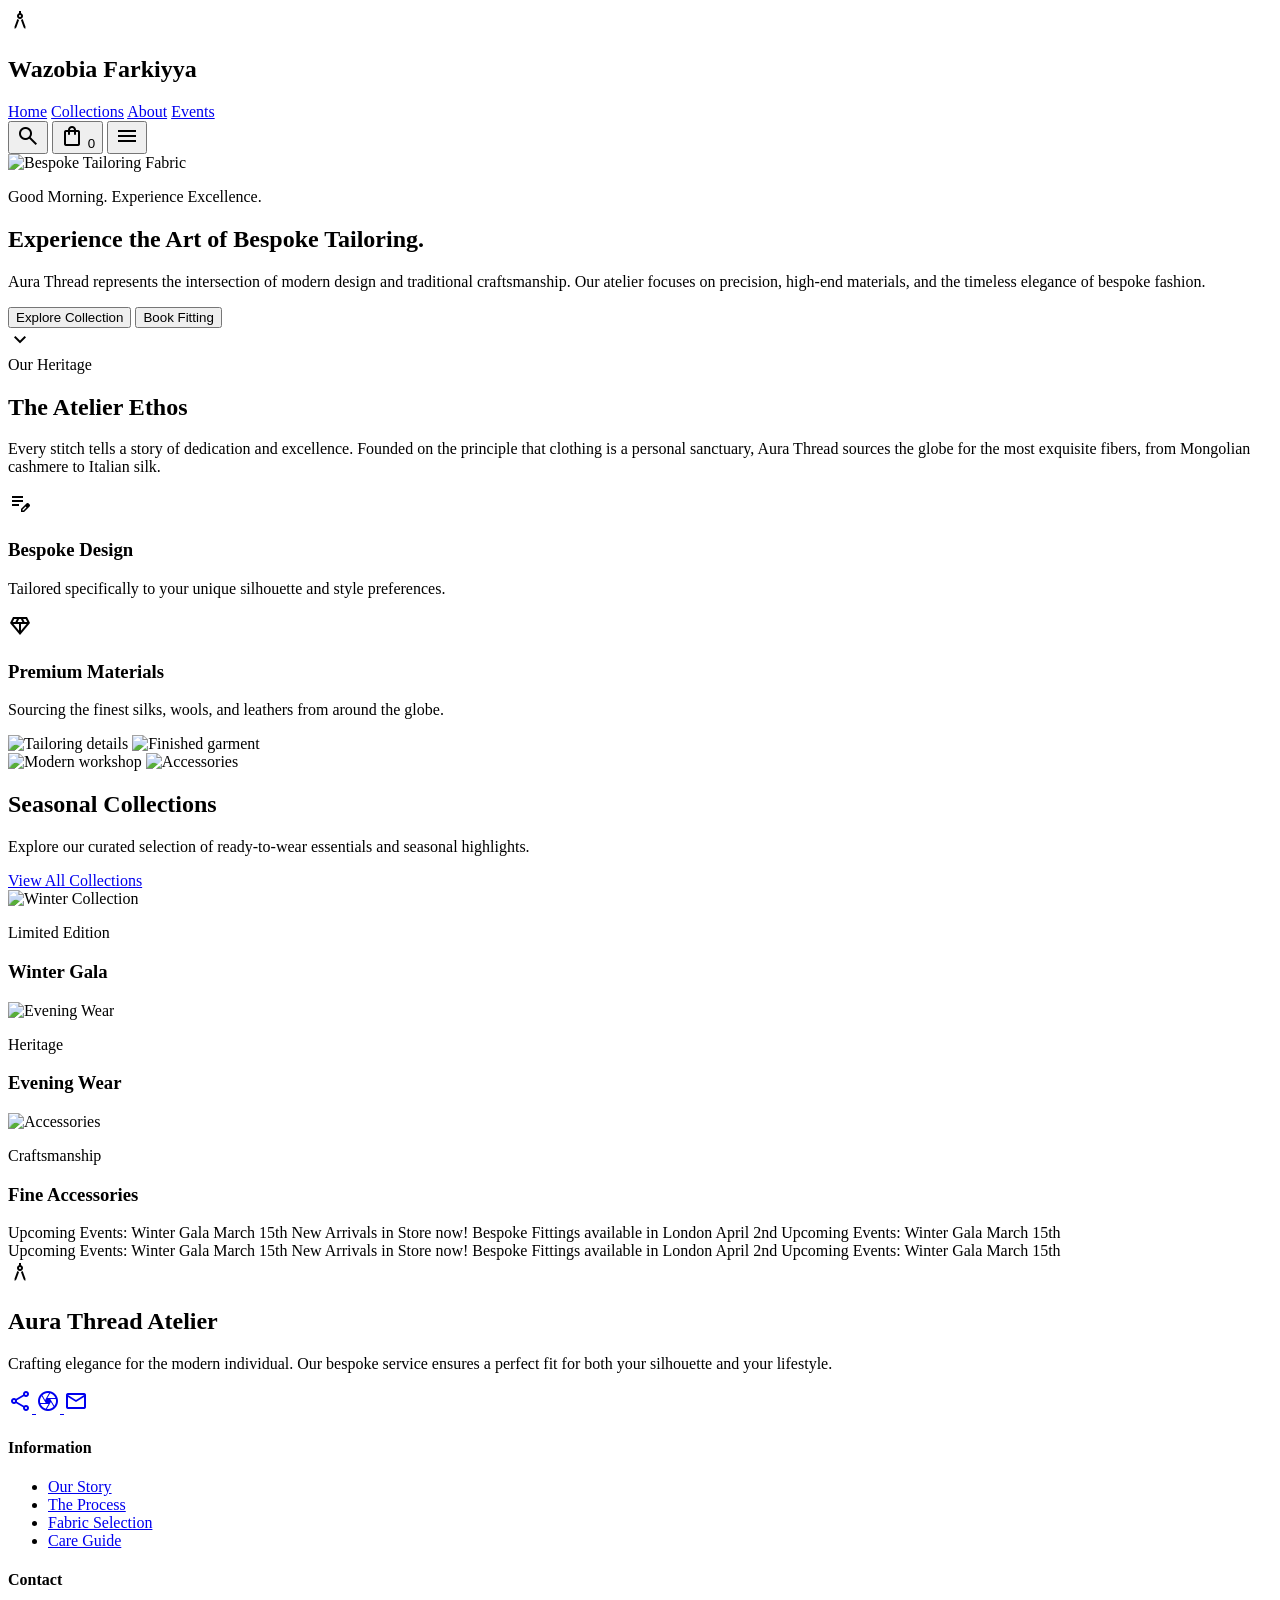
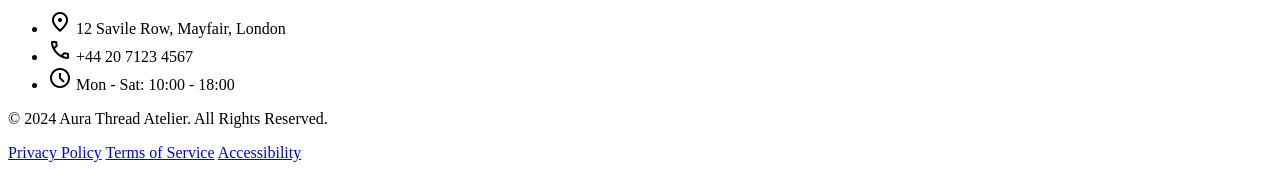
==== index.html @ a0a57830 "Second commit" ====
<!DOCTYPE html>
<html class="dark" lang="en"><head>
<meta charset="utf-8"/>
<meta content="width=device-width, initial-scale=1.0" name="viewport"/>
<title>Aura Thread Atelier | Bespoke Luxury</title>
<script src="https://cdn.tailwindcss.com?plugins=forms,container-queries"></script>
<link href="https://fonts.googleapis.com/css2?family=Material+Symbols+Outlined:wght,FILL@100..700,0..1&amp;display=swap" rel="stylesheet"/>
<link href="https://fonts.googleapis.com/css2?family=Manrope:wght@200;300;400;500;600;700;800&amp;display=swap" rel="stylesheet"/>
<link href="https://fonts.googleapis.com/css2?family=Material+Symbols+Outlined:wght,FILL@100..700,0..1&amp;display=swap" rel="stylesheet"/>

<link href="css/style.css" rel="stylesheet"/>

<script id="tailwind-config">
        tailwind.config = {
            darkMode: "class",
            theme: {
                extend: {
                    colors: {
                        "primary": "#d4af35",
                        "background-light": "#f8f7f6",
                        "background-dark": "#1a1a1a",
                    },
                    fontFamily: {
                        "display": ["Manrope", "sans-serif"]
                    },
                    borderRadius: {
                        "DEFAULT": "0.25rem",
                        "lg": "0.5rem",
                        "xl": "0.75rem",
                        "full": "9999px"
                    },
                },
            },
        }
</script>
</head>
<body class="bg-background-light dark:bg-background-dark font-display text-slate-900 dark:text-slate-100 selection:bg-primary/30 selection:text-primary">
<div class="relative flex h-auto min-h-screen w-full flex-col overflow-x-hidden">

<section id="header"></section>

<main class="flex-1">
<!-- Hero Section -->
<section class="relative min-h-[90vh] flex flex-col items-center justify-center px-6 py-20 overflow-hidden">
<div class="absolute inset-0 z-0 opacity-40">
<div class="absolute inset-0 bg-gradient-to-b from-background-dark via-transparent to-background-dark"></div>
<img alt="Bespoke Tailoring Fabric" class="w-full h-full object-cover" data-alt="Close up of high quality dark charcoal fabric texture" src="https://lh3.googleusercontent.com/aida-public/[base64]"/>
</div>
<div class="relative z-10 max-w-4xl w-full text-center space-y-8">
<div class="space-y-4">
<p class="text-primary text-sm md:text-base uppercase tracking-[0.4em] font-semibold" id="greeting">
<!-- JS will populate this -->
                            Welcome
                        </p>
<h1 class="text-5xl md:text-8xl font-black leading-[1.1] tracking-tighter text-slate-100">
                            Experience the Art of <span class="text-primary">Bespoke</span> Tailoring.
                        </h1>
</div>
<p class="text-lg md:text-xl text-slate-300 font-light max-w-2xl mx-auto leading-relaxed">
                        Aura Thread represents the intersection of modern design and traditional craftsmanship. Our atelier focuses on precision, high-end materials, and the timeless elegance of bespoke fashion.
                    </p>
<div class="pt-10 flex flex-col sm:flex-row gap-4 justify-center">
<button class="px-10 py-4 bg-primary text-background-dark text-sm font-bold uppercase tracking-widest rounded hover:bg-white transition-all duration-300">
                            Explore Collection
                        </button>
<button class="px-10 py-4 border border-slate-500 text-slate-100 text-sm font-bold uppercase tracking-widest rounded hover:bg-white hover:text-background-dark transition-all duration-300">
                            Book Fitting
                        </button>
</div>
</div>
<div class="absolute bottom-10 left-1/2 -translate-x-1/2 animate-bounce opacity-50">
<span class="material-symbols-outlined text-3xl">expand_more</span>
</div>
</section>
<!-- Heritage Section -->
<section class="py-24 px-6 bg-slate-50 dark:bg-zinc-900/50">
<div class="max-w-7xl mx-auto">
<div class="grid grid-cols-1 lg:grid-cols-2 gap-16 items-center">
<div class="space-y-8">
<div class="space-y-2">
<span class="text-primary text-xs font-bold uppercase tracking-[0.3em]">Our Heritage</span>
<h2 class="text-4xl md:text-5xl font-bold tracking-tight">The Atelier Ethos</h2>
</div>
<p class="text-lg text-slate-600 dark:text-slate-400 leading-relaxed font-light">
                                Every stitch tells a story of dedication and excellence. Founded on the principle that clothing is a personal sanctuary, Aura Thread sources the globe for the most exquisite fibers, from Mongolian cashmere to Italian silk.
                            </p>
<div class="grid grid-cols-1 sm:grid-cols-2 gap-6 pt-6">
<div class="p-6 border border-primary/20 bg-background-light dark:bg-background-dark rounded-xl space-y-3">
<span class="material-symbols-outlined text-primary text-3xl">edit_note</span>
<h3 class="font-bold text-lg">Bespoke Design</h3>
<p class="text-sm text-slate-500">Tailored specifically to your unique silhouette and style preferences.</p>
</div>
<div class="p-6 border border-primary/20 bg-background-light dark:bg-background-dark rounded-xl space-y-3">
<span class="material-symbols-outlined text-primary text-3xl">diamond</span>
<h3 class="font-bold text-lg">Premium Materials</h3>
<p class="text-sm text-slate-500">Sourcing the finest silks, wools, and leathers from around the globe.</p>
</div>
</div>
</div>
<div class="grid grid-cols-2 gap-4">
<div class="space-y-4 pt-12">
<img alt="Tailoring details" class="rounded-lg shadow-2xl grayscale hover:grayscale-0 transition-all duration-700" data-alt="Detailed shot of tailor measuring premium fabric" src="https://lh3.googleusercontent.com/aida-public/[base64]"/>
<img alt="Finished garment" class="rounded-lg shadow-2xl grayscale hover:grayscale-0 transition-all duration-700" data-alt="Elegant suit jacket hanging in a minimal studio" src="https://lh3.googleusercontent.com/aida-public/[base64]"/>
</div>
<div class="space-y-4">
<img alt="Modern workshop" class="rounded-lg shadow-2xl grayscale hover:grayscale-0 transition-all duration-700" data-alt="Interior of a modern luxury fashion atelier" src="https://lh3.googleusercontent.com/aida-public/[base64]"/>
<img alt="Accessories" class="rounded-lg shadow-2xl grayscale hover:grayscale-0 transition-all duration-700" data-alt="Close up of high-end fashion accessories and leather" src="https://lh3.googleusercontent.com/aida-public/[base64]"/>
</div>
</div>
</div>
</div>
</section>
<!-- Collections Preview -->
<section class="py-24 px-6 overflow-hidden">
<div class="max-w-7xl mx-auto space-y-12">
<div class="flex flex-col md:flex-row md:items-end justify-between gap-6">
<div class="space-y-4">
<h2 class="text-4xl font-bold tracking-tight uppercase">Seasonal Collections</h2>
<p class="text-slate-500 max-w-md">Explore our curated selection of ready-to-wear essentials and seasonal highlights.</p>
</div>
<a class="text-primary text-sm font-bold tracking-widest uppercase border-b border-primary/30 pb-1 hover:border-primary transition-all" href="#">View All Collections</a>
</div>
<div class="grid grid-cols-1 md:grid-cols-3 gap-8">
<div class="group relative aspect-[3/4] overflow-hidden rounded-xl">
<img alt="Winter Collection" class="absolute inset-0 w-full h-full object-cover transition-transform duration-700 group-hover:scale-110" data-alt="Male model in premium charcoal winter overcoat" src="https://lh3.googleusercontent.com/aida-public/[base64]"/>
<div class="absolute inset-0 bg-gradient-to-t from-background-dark via-transparent to-transparent opacity-80"></div>
<div class="absolute bottom-8 left-8">
<p class="text-xs uppercase tracking-widest text-primary font-bold mb-2">Limited Edition</p>
<h3 class="text-2xl font-bold text-white">Winter Gala</h3>
</div>
</div>
<div class="group relative aspect-[3/4] overflow-hidden rounded-xl">
<img alt="Evening Wear" class="absolute inset-0 w-full h-full object-cover transition-transform duration-700 group-hover:scale-110" data-alt="Evening dress made of silk hanging against a dark wall" src="https://lh3.googleusercontent.com/aida-public/[base64]"/>
<div class="absolute inset-0 bg-gradient-to-t from-background-dark via-transparent to-transparent opacity-80"></div>
<div class="absolute bottom-8 left-8">
<p class="text-xs uppercase tracking-widest text-primary font-bold mb-2">Heritage</p>
<h3 class="text-2xl font-bold text-white">Evening Wear</h3>
</div>
</div>
<div class="group relative aspect-[3/4] overflow-hidden rounded-xl">
<img alt="Accessories" class="absolute inset-0 w-full h-full object-cover transition-transform duration-700 group-hover:scale-110" data-alt="Assortment of luxury leather goods and accessories" src="https://lh3.googleusercontent.com/aida-public/[base64]"/>
<div class="absolute inset-0 bg-gradient-to-t from-background-dark via-transparent to-transparent opacity-80"></div>
<div class="absolute bottom-8 left-8">
<p class="text-xs uppercase tracking-widest text-primary font-bold mb-2">Craftsmanship</p>
<h3 class="text-2xl font-bold text-white">Fine Accessories</h3>
</div>
</div>
</div>
</div>
</section>
</main>
<script>
    // Custom JavaScript for dynamic greeting
        document.addEventListener('DOMContentLoaded', function() {
            const greetingElement = document.getElementById('greeting');
            const hour = new Date().getHours();
            let greetingText = "Good Evening";

            if (hour < 12) {
                greetingText = "Good Morning";
            } else if (hour < 18) {
                greetingText = "Good Afternoon";
            }

            greetingElement.textContent = greetingText + ". Experience Excellence.";
        });
   
</script>
 <section id="footer"></section>
<script src="js/custom.js"></script>


</body></html>
---- css/style.css ----
@keyframes marquee {
            0% { transform: translateX(100%); }
            100% { transform: translateX(-100%); }
        }

        .animate-marquee {
            display: inline-block;
            white-space: nowrap;
            animation: marquee 20s linear infinite;
        }

        .animate-marquee:hover {
            animation-play-state: paused;
        }
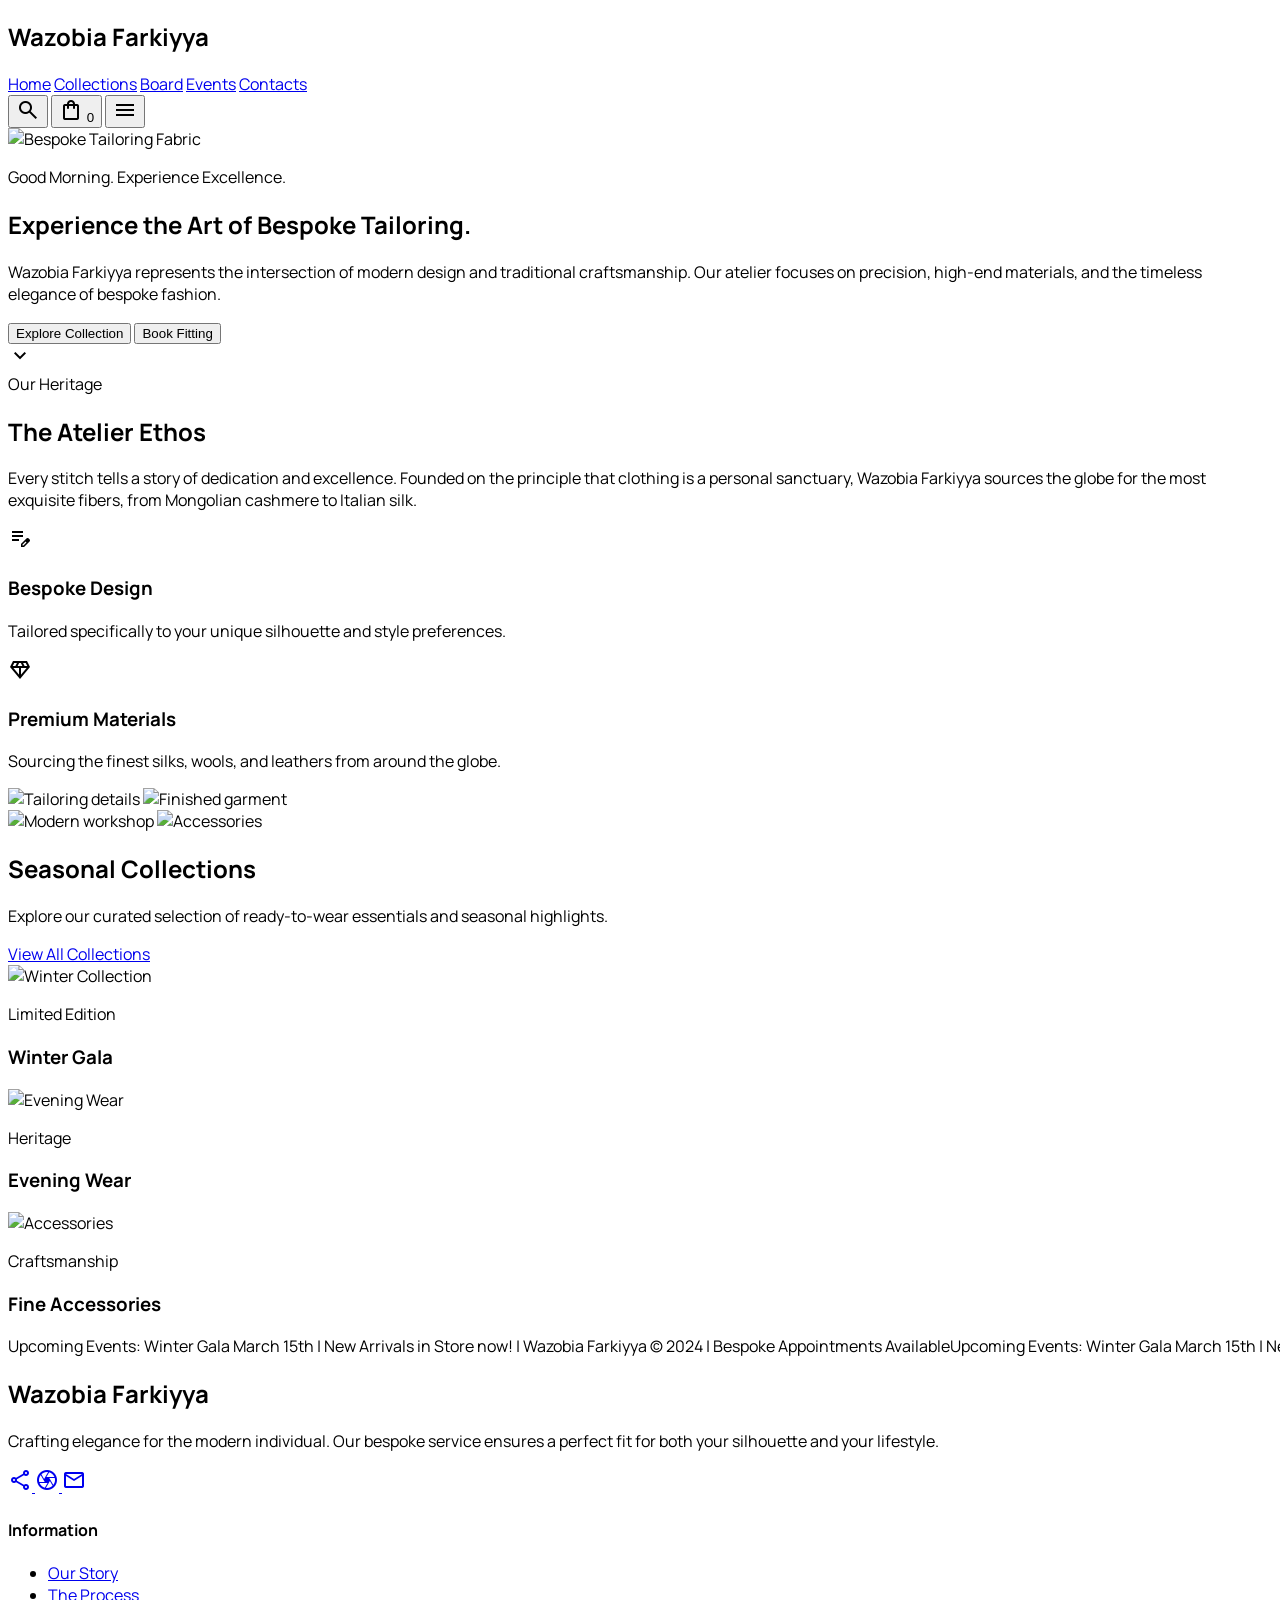
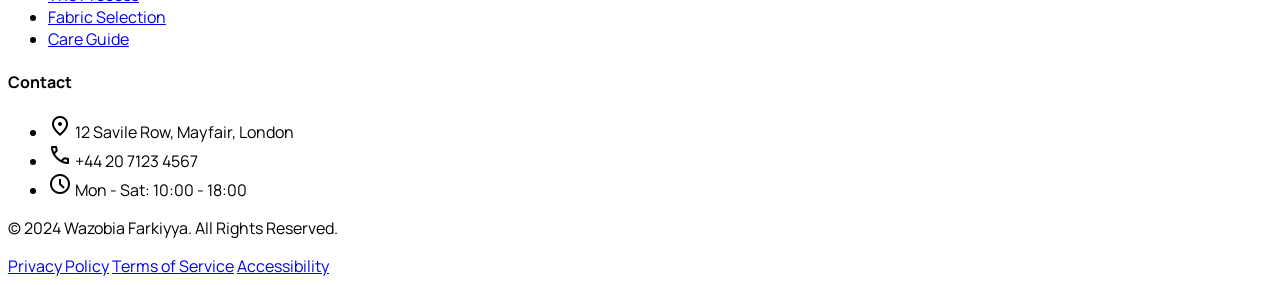
==== commit d08d9d6e: "Customized figma generated templates" ====
--- a/index.html
+++ b/index.html
@@ -1,173 +1,184 @@
 <!DOCTYPE html>
-<html class="dark" lang="en"><head>
-<meta charset="utf-8"/>
-<meta content="width=device-width, initial-scale=1.0" name="viewport"/>
-<title>Aura Thread Atelier | Bespoke Luxury</title>
-<script src="https://cdn.tailwindcss.com?plugins=forms,container-queries"></script>
-<link href="https://fonts.googleapis.com/css2?family=Material+Symbols+Outlined:wght,FILL@100..700,0..1&amp;display=swap" rel="stylesheet"/>
-<link href="https://fonts.googleapis.com/css2?family=Manrope:wght@200;300;400;500;600;700;800&amp;display=swap" rel="stylesheet"/>
-<link href="https://fonts.googleapis.com/css2?family=Material+Symbols+Outlined:wght,FILL@100..700,0..1&amp;display=swap" rel="stylesheet"/>
+<html class="dark" lang="en">
 
-<link href="css/style.css" rel="stylesheet"/>
+    <head> 
+        <meta charset="utf-8">
+        <meta name="keywords" content="Wazobia Farkiyya, bespoke tailoring, luxury African fashion, custom clothing">
+        <meta name="description" content="Discover Wazobia Farkiyya, where bespoke tailoring meets African elegance. Explore our curated collections of custom-made garments, crafted with precision and passion. Experience the art of personalized fashion with us.">
+        <meta name="viewport" content="width=device-width, initial-scale=1.0">
+        <title>Wazobia Farkiyya - Bespoke Tailoring Redefined</title> 
+        <script src="https://cdn.tailwindcss.com?plugins=forms,container-queries"></script>
+        <script src="js/tailwind-config.js"></script>
+        <script src="js/head.js" defer></script>
+    </head>
 
-<script id="tailwind-config">
-        tailwind.config = {
-            darkMode: "class",
-            theme: {
-                extend: {
-                    colors: {
-                        "primary": "#d4af35",
-                        "background-light": "#f8f7f6",
-                        "background-dark": "#1a1a1a",
-                    },
-                    fontFamily: {
-                        "display": ["Manrope", "sans-serif"]
-                    },
-                    borderRadius: {
-                        "DEFAULT": "0.25rem",
-                        "lg": "0.5rem",
-                        "xl": "0.75rem",
-                        "full": "9999px"
-                    },
-                },
-            },
-        }
-</script>
-</head>
 <body class="bg-background-light dark:bg-background-dark font-display text-slate-900 dark:text-slate-100 selection:bg-primary/30 selection:text-primary">
-<div class="relative flex h-auto min-h-screen w-full flex-col overflow-x-hidden">
+    <div class="relative flex h-auto min-h-screen w-full flex-col overflow-x-hidden">
 
-<section id="header"></section>
+        <section id="header"></section>
 
-<main class="flex-1">
-<!-- Hero Section -->
-<section class="relative min-h-[90vh] flex flex-col items-center justify-center px-6 py-20 overflow-hidden">
-<div class="absolute inset-0 z-0 opacity-40">
-<div class="absolute inset-0 bg-gradient-to-b from-background-dark via-transparent to-background-dark"></div>
-<img alt="Bespoke Tailoring Fabric" class="w-full h-full object-cover" data-alt="Close up of high quality dark charcoal fabric texture" src="https://lh3.googleusercontent.com/aida-public/[base64]"/>
-</div>
-<div class="relative z-10 max-w-4xl w-full text-center space-y-8">
-<div class="space-y-4">
-<p class="text-primary text-sm md:text-base uppercase tracking-[0.4em] font-semibold" id="greeting">
-<!-- JS will populate this -->
-                            Welcome
+            <main class="flex-1">
+                <!-- Hero Section -->
+                <section class="relative min-h-[90vh] flex flex-col items-center justify-center px-6 py-20 overflow-hidden">
+                    <div class="absolute inset-0 z-0 opacity-40">
+                        <div
+                            class="absolute inset-0 bg-gradient-to-b from-background-dark via-transparent to-background-dark">
+                        </div>
+                        <img alt="Bespoke Tailoring Fabric" class="w-full h-full object-cover"
+                            data-alt="Close up of high quality dark charcoal fabric texture"
+                            src="https://lh3.googleusercontent.com/aida-public/[base64]" />
+                    </div>
+                    <div class="relative z-10 max-w-4xl w-full text-center space-y-8">
+                        <div class="space-y-4">
+                            <p class="text-primary text-sm md:text-base uppercase tracking-[0.4em] font-semibold"
+                                id="greeting">
+                                <!-- JS will populate this -->
+                                Welcome
+                            </p>
+                            <h1 class="text-5xl md:text-8xl font-black leading-[1.1] tracking-tighter text-slate-100">
+                                Experience the Art of <span class="text-primary">Bespoke</span> Tailoring.
+                            </h1>
+                        </div>
+                        <p class="text-lg md:text-xl text-slate-300 font-light max-w-2xl mx-auto leading-relaxed">
+                            Wazobia Farkiyya represents the intersection of modern design and traditional craftsmanship. Our
+                            atelier focuses on precision, high-end materials, and the timeless elegance of bespoke fashion.
                         </p>
-<h1 class="text-5xl md:text-8xl font-black leading-[1.1] tracking-tighter text-slate-100">
-                            Experience the Art of <span class="text-primary">Bespoke</span> Tailoring.
-                        </h1>
-</div>
-<p class="text-lg md:text-xl text-slate-300 font-light max-w-2xl mx-auto leading-relaxed">
-                        Aura Thread represents the intersection of modern design and traditional craftsmanship. Our atelier focuses on precision, high-end materials, and the timeless elegance of bespoke fashion.
-                    </p>
-<div class="pt-10 flex flex-col sm:flex-row gap-4 justify-center">
-<button class="px-10 py-4 bg-primary text-background-dark text-sm font-bold uppercase tracking-widest rounded hover:bg-white transition-all duration-300">
-                            Explore Collection
-                        </button>
-<button class="px-10 py-4 border border-slate-500 text-slate-100 text-sm font-bold uppercase tracking-widest rounded hover:bg-white hover:text-background-dark transition-all duration-300">
-                            Book Fitting
-                        </button>
-</div>
-</div>
-<div class="absolute bottom-10 left-1/2 -translate-x-1/2 animate-bounce opacity-50">
-<span class="material-symbols-outlined text-3xl">expand_more</span>
-</div>
-</section>
-<!-- Heritage Section -->
-<section class="py-24 px-6 bg-slate-50 dark:bg-zinc-900/50">
-<div class="max-w-7xl mx-auto">
-<div class="grid grid-cols-1 lg:grid-cols-2 gap-16 items-center">
-<div class="space-y-8">
-<div class="space-y-2">
-<span class="text-primary text-xs font-bold uppercase tracking-[0.3em]">Our Heritage</span>
-<h2 class="text-4xl md:text-5xl font-bold tracking-tight">The Atelier Ethos</h2>
-</div>
-<p class="text-lg text-slate-600 dark:text-slate-400 leading-relaxed font-light">
-                                Every stitch tells a story of dedication and excellence. Founded on the principle that clothing is a personal sanctuary, Aura Thread sources the globe for the most exquisite fibers, from Mongolian cashmere to Italian silk.
-                            </p>
-<div class="grid grid-cols-1 sm:grid-cols-2 gap-6 pt-6">
-<div class="p-6 border border-primary/20 bg-background-light dark:bg-background-dark rounded-xl space-y-3">
-<span class="material-symbols-outlined text-primary text-3xl">edit_note</span>
-<h3 class="font-bold text-lg">Bespoke Design</h3>
-<p class="text-sm text-slate-500">Tailored specifically to your unique silhouette and style preferences.</p>
-</div>
-<div class="p-6 border border-primary/20 bg-background-light dark:bg-background-dark rounded-xl space-y-3">
-<span class="material-symbols-outlined text-primary text-3xl">diamond</span>
-<h3 class="font-bold text-lg">Premium Materials</h3>
-<p class="text-sm text-slate-500">Sourcing the finest silks, wools, and leathers from around the globe.</p>
-</div>
-</div>
-</div>
-<div class="grid grid-cols-2 gap-4">
-<div class="space-y-4 pt-12">
-<img alt="Tailoring details" class="rounded-lg shadow-2xl grayscale hover:grayscale-0 transition-all duration-700" data-alt="Detailed shot of tailor measuring premium fabric" src="https://lh3.googleusercontent.com/aida-public/[base64]"/>
-<img alt="Finished garment" class="rounded-lg shadow-2xl grayscale hover:grayscale-0 transition-all duration-700" data-alt="Elegant suit jacket hanging in a minimal studio" src="https://lh3.googleusercontent.com/aida-public/[base64]"/>
-</div>
-<div class="space-y-4">
-<img alt="Modern workshop" class="rounded-lg shadow-2xl grayscale hover:grayscale-0 transition-all duration-700" data-alt="Interior of a modern luxury fashion atelier" src="https://lh3.googleusercontent.com/aida-public/[base64]"/>
-<img alt="Accessories" class="rounded-lg shadow-2xl grayscale hover:grayscale-0 transition-all duration-700" data-alt="Close up of high-end fashion accessories and leather" src="https://lh3.googleusercontent.com/aida-public/[base64]"/>
-</div>
-</div>
-</div>
-</div>
-</section>
-<!-- Collections Preview -->
-<section class="py-24 px-6 overflow-hidden">
-<div class="max-w-7xl mx-auto space-y-12">
-<div class="flex flex-col md:flex-row md:items-end justify-between gap-6">
-<div class="space-y-4">
-<h2 class="text-4xl font-bold tracking-tight uppercase">Seasonal Collections</h2>
-<p class="text-slate-500 max-w-md">Explore our curated selection of ready-to-wear essentials and seasonal highlights.</p>
-</div>
-<a class="text-primary text-sm font-bold tracking-widest uppercase border-b border-primary/30 pb-1 hover:border-primary transition-all" href="#">View All Collections</a>
-</div>
-<div class="grid grid-cols-1 md:grid-cols-3 gap-8">
-<div class="group relative aspect-[3/4] overflow-hidden rounded-xl">
-<img alt="Winter Collection" class="absolute inset-0 w-full h-full object-cover transition-transform duration-700 group-hover:scale-110" data-alt="Male model in premium charcoal winter overcoat" src="https://lh3.googleusercontent.com/aida-public/[base64]"/>
-<div class="absolute inset-0 bg-gradient-to-t from-background-dark via-transparent to-transparent opacity-80"></div>
-<div class="absolute bottom-8 left-8">
-<p class="text-xs uppercase tracking-widest text-primary font-bold mb-2">Limited Edition</p>
-<h3 class="text-2xl font-bold text-white">Winter Gala</h3>
-</div>
-</div>
-<div class="group relative aspect-[3/4] overflow-hidden rounded-xl">
-<img alt="Evening Wear" class="absolute inset-0 w-full h-full object-cover transition-transform duration-700 group-hover:scale-110" data-alt="Evening dress made of silk hanging against a dark wall" src="https://lh3.googleusercontent.com/aida-public/[base64]"/>
-<div class="absolute inset-0 bg-gradient-to-t from-background-dark via-transparent to-transparent opacity-80"></div>
-<div class="absolute bottom-8 left-8">
-<p class="text-xs uppercase tracking-widest text-primary font-bold mb-2">Heritage</p>
-<h3 class="text-2xl font-bold text-white">Evening Wear</h3>
-</div>
-</div>
-<div class="group relative aspect-[3/4] overflow-hidden rounded-xl">
-<img alt="Accessories" class="absolute inset-0 w-full h-full object-cover transition-transform duration-700 group-hover:scale-110" data-alt="Assortment of luxury leather goods and accessories" src="https://lh3.googleusercontent.com/aida-public/[base64]"/>
-<div class="absolute inset-0 bg-gradient-to-t from-background-dark via-transparent to-transparent opacity-80"></div>
-<div class="absolute bottom-8 left-8">
-<p class="text-xs uppercase tracking-widest text-primary font-bold mb-2">Craftsmanship</p>
-<h3 class="text-2xl font-bold text-white">Fine Accessories</h3>
-</div>
-</div>
-</div>
-</div>
-</section>
-</main>
-<script>
-    // Custom JavaScript for dynamic greeting
-        document.addEventListener('DOMContentLoaded', function() {
-            const greetingElement = document.getElementById('greeting');
-            const hour = new Date().getHours();
-            let greetingText = "Good Evening";
-
-            if (hour < 12) {
-                greetingText = "Good Morning";
-            } else if (hour < 18) {
-                greetingText = "Good Afternoon";
-            }
-
-            greetingElement.textContent = greetingText + ". Experience Excellence.";
-        });
-   
-</script>
- <section id="footer"></section>
-<script src="js/custom.js"></script>
+                        <div class="pt-10 flex flex-col sm:flex-row gap-4 justify-center">
+                            <button
+                                class="px-10 py-4 bg-primary text-background-dark text-sm font-bold uppercase tracking-widest rounded hover:bg-white transition-all duration-300">
+                                Explore Collection
+                            </button>
+                            <button
+                                class="px-10 py-4 border border-slate-500 text-slate-100 text-sm font-bold uppercase tracking-widest rounded hover:bg-white hover:text-background-dark transition-all duration-300">
+                                Book Fitting
+                            </button>
+                        </div>
+                    </div>
+                    <div class="absolute bottom-10 left-1/2 -translate-x-1/2 animate-bounce opacity-50">
+                        <span class="material-symbols-outlined text-3xl">expand_more</span>
+                    </div>
+                </section>
+                <!-- Heritage Section -->
+                <section class="py-24 px-6 bg-slate-50 dark:bg-zinc-900/50">
+                    <div class="max-w-7xl mx-auto">
+                        <div class="grid grid-cols-1 lg:grid-cols-2 gap-16 items-center">
+                            <div class="space-y-8">
+                                <div class="space-y-2">
+                                    <span class="text-primary text-xs font-bold uppercase tracking-[0.3em]">Our
+                                        Heritage</span>
+                                    <h2 class="text-4xl md:text-5xl font-bold tracking-tight">The Atelier Ethos</h2>
+                                </div>
+                                <p class="text-lg text-slate-600 dark:text-slate-400 leading-relaxed font-light">
+                                    Every stitch tells a story of dedication and excellence. Founded on the principle that
+                                    clothing is a personal sanctuary, Wazobia Farkiyya sources the globe for the most exquisite
+                                    fibers, from Mongolian cashmere to Italian silk.
+                                </p>
+                                <div class="grid grid-cols-1 sm:grid-cols-2 gap-6 pt-6">
+                                    <div
+                                        class="p-6 border border-primary/20 bg-background-light dark:bg-background-dark rounded-xl space-y-3">
+                                        <span class="material-symbols-outlined text-primary text-3xl">edit_note</span>
+                                        <h3 class="font-bold text-lg">Bespoke Design</h3>
+                                        <p class="text-sm text-slate-500">Tailored specifically to your unique silhouette
+                                            and style preferences.</p>
+                                    </div>
+                                    <div
+                                        class="p-6 border border-primary/20 bg-background-light dark:bg-background-dark rounded-xl space-y-3">
+                                        <span class="material-symbols-outlined text-primary text-3xl">diamond</span>
+                                        <h3 class="font-bold text-lg">Premium Materials</h3>
+                                        <p class="text-sm text-slate-500">Sourcing the finest silks, wools, and leathers
+                                            from around the globe.</p>
+                                    </div>
+                                </div>
+                            </div>
+                            <div class="grid grid-cols-2 gap-4">
+                                <div class="space-y-4 pt-12">
+                                    <img alt="Tailoring details"
+                                        class="rounded-lg shadow-2xl grayscale hover:grayscale-0 transition-all duration-700"
+                                        data-alt="Detailed shot of tailor measuring premium fabric"
+                                        src="https://lh3.googleusercontent.com/aida-public/[base64]" />
+                                    <img alt="Finished garment"
+                                        class="rounded-lg shadow-2xl grayscale hover:grayscale-0 transition-all duration-700"
+                                        data-alt="Elegant suit jacket hanging in a minimal studio"
+                                        src="https://lh3.googleusercontent.com/aida-public/[base64]" />
+                                </div>
+                                <div class="space-y-4">
+                                    <img alt="Modern workshop"
+                                        class="rounded-lg shadow-2xl grayscale hover:grayscale-0 transition-all duration-700"
+                                        data-alt="Interior of a modern luxury fashion atelier"
+                                        src="https://lh3.googleusercontent.com/aida-public/[base64]" />
+                                    <img alt="Accessories"
+                                        class="rounded-lg shadow-2xl grayscale hover:grayscale-0 transition-all duration-700"
+                                        data-alt="Close up of high-end fashion accessories and leather"
+                                        src="https://lh3.googleusercontent.com/aida-public/[base64]" />
+                                </div>
+                            </div>
+                        </div>
+                    </div>
+                </section>
+                <!-- Collections Preview -->
+                <section class="py-24 px-6 overflow-hidden">
+                    <div class="max-w-7xl mx-auto space-y-12">
+                        <div class="flex flex-col md:flex-row md:items-end justify-between gap-6">
+                            <div class="space-y-4">
+                                <h2 class="text-4xl font-bold tracking-tight uppercase">Seasonal Collections</h2>
+                                <p class="text-slate-500 max-w-md">Explore our curated selection of ready-to-wear essentials
+                                    and seasonal highlights.</p>
+                            </div>
+                            <a class="text-primary text-sm font-bold tracking-widest uppercase border-b border-primary/30 pb-1 hover:border-primary transition-all"
+                                href="#">View All Collections</a>
+                        </div>
+                        <div class="grid grid-cols-1 md:grid-cols-3 gap-8">
+                            <div class="group relative aspect-[3/4] overflow-hidden rounded-xl">
+                                <img alt="Winter Collection"
+                                    class="absolute inset-0 w-full h-full object-cover transition-transform duration-700 group-hover:scale-110"
+                                    data-alt="Male model in premium charcoal winter overcoat"
+                                    src="https://lh3.googleusercontent.com/aida-public/[base64]" />
+                                <div
+                                    class="absolute inset-0 bg-gradient-to-t from-background-dark via-transparent to-transparent opacity-80">
+                                </div>
+                                <div class="absolute bottom-8 left-8">
+                                    <p class="text-xs uppercase tracking-widest text-primary font-bold mb-2">Limited Edition
+                                    </p>
+                                    <h3 class="text-2xl font-bold text-white">Winter Gala</h3>
+                                </div>
+                            </div>
+                            <div class="group relative aspect-[3/4] overflow-hidden rounded-xl">
+                                <img alt="Evening Wear"
+                                    class="absolute inset-0 w-full h-full object-cover transition-transform duration-700 group-hover:scale-110"
+                                    data-alt="Evening dress made of silk hanging against a dark wall"
+                                    src="https://lh3.googleusercontent.com/aida-public/[base64]" />
+                                <div
+                                    class="absolute inset-0 bg-gradient-to-t from-background-dark via-transparent to-transparent opacity-80">
+                                </div>
+                                <div class="absolute bottom-8 left-8">
+                                    <p class="text-xs uppercase tracking-widest text-primary font-bold mb-2">Heritage</p>
+                                    <h3 class="text-2xl font-bold text-white">Evening Wear</h3>
+                                </div>
+                            </div>
+                            <div class="group relative aspect-[3/4] overflow-hidden rounded-xl">
+                                <img alt="Accessories"
+                                    class="absolute inset-0 w-full h-full object-cover transition-transform duration-700 group-hover:scale-110"
+                                    data-alt="Assortment of luxury leather goods and accessories"
+                                    src="https://lh3.googleusercontent.com/aida-public/[base64]" />
+                                <div
+                                    class="absolute inset-0 bg-gradient-to-t from-background-dark via-transparent to-transparent opacity-80">
+                                </div>
+                                <div class="absolute bottom-8 left-8">
+                                    <p class="text-xs uppercase tracking-widest text-primary font-bold mb-2">Craftsmanship
+                                    </p>
+                                    <h3 class="text-2xl font-bold text-white">Fine Accessories</h3>
+                                </div>
+                            </div>
+                        </div>
+                    </div>
+                </section>
+            </main>
+       
+        <section id="footer"></section>
+        <script src="js/custom.js"></script>
+    </div>
 
 
-</body></html>+</body>
+
+</html>
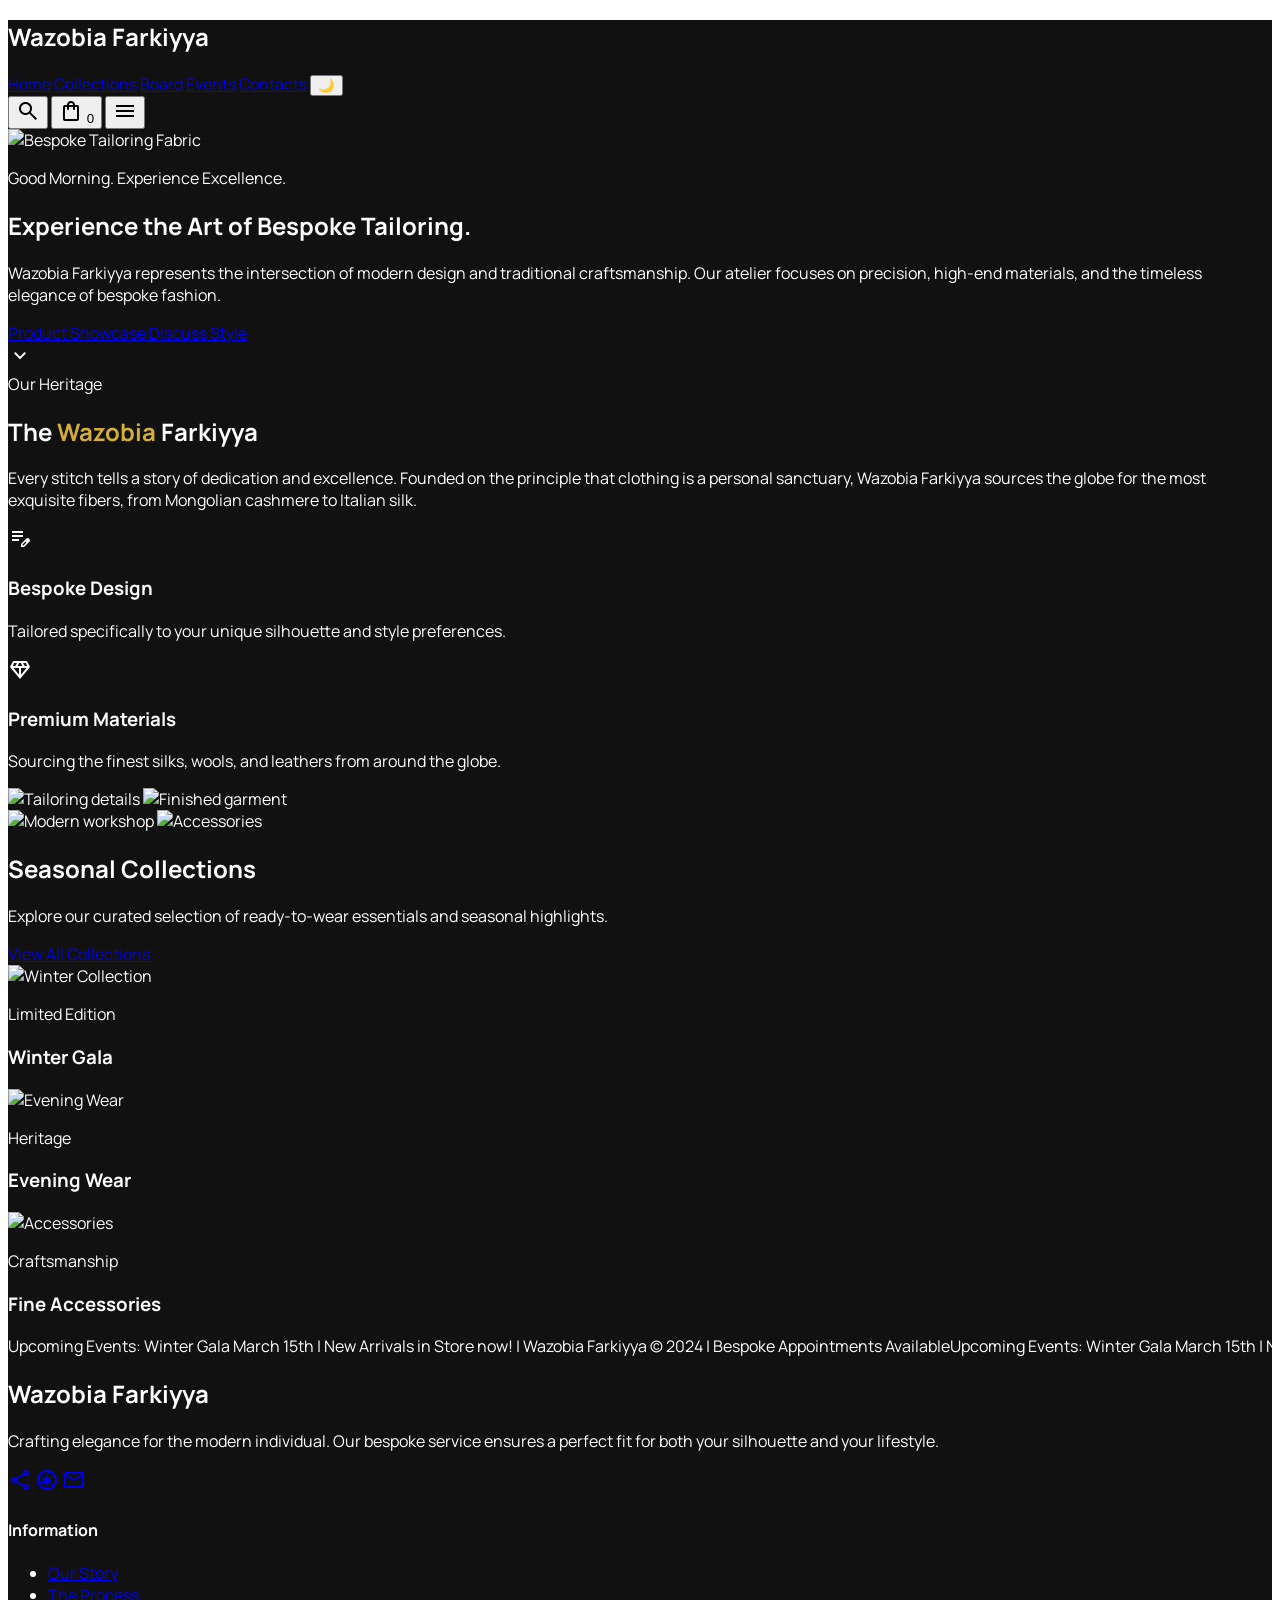
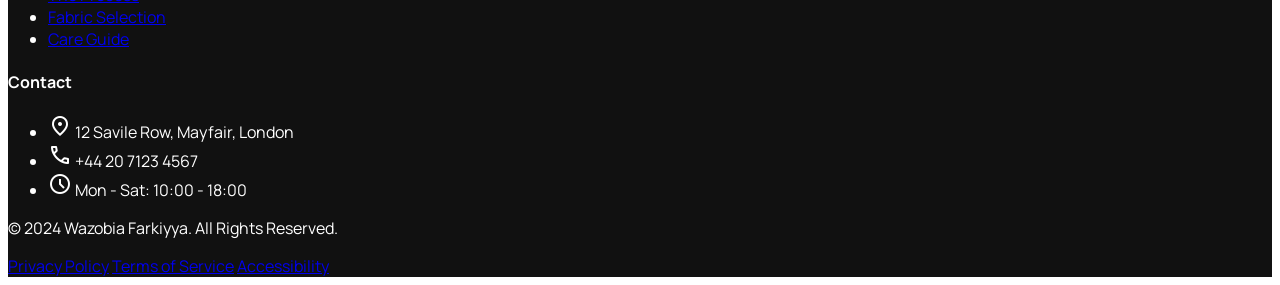
==== commit f5a60e85: "updated 29thFeb Session" ====
--- a/index.html
+++ b/index.html
@@ -12,7 +12,7 @@
         <script src="js/head.js" defer></script>
     </head>
 
-<body class="bg-background-light dark:bg-background-dark font-display text-slate-900 dark:text-slate-100 selection:bg-primary/30 selection:text-primary">
+<body  class="bg-background-light dark:bg-background-dark font-display text-slate-900 dark:text-slate-100 selection:bg-primary/30 selection:text-primary">
     <div class="relative flex h-auto min-h-screen w-full flex-col overflow-x-hidden">
 
         <section id="header"></section>
@@ -44,20 +44,23 @@
                             atelier focuses on precision, high-end materials, and the timeless elegance of bespoke fashion.
                         </p>
                         <div class="pt-10 flex flex-col sm:flex-row gap-4 justify-center">
-                            <button
-                                class="px-10 py-4 bg-primary text-background-dark text-sm font-bold uppercase tracking-widest rounded hover:bg-white transition-all duration-300">
-                                Explore Collection
-                            </button>
-                            <button
+                            
+                         <a href="product_showcase.html"
+                          class="px-10 py-4 bg-primary text-background-dark text-sm font-bold uppercase tracking-widest rounded hover:bg-white transition-all duration-300">
+                                Product Showcase
+                        </a>
+
+                            <a href="inquiries.html"
                                 class="px-10 py-4 border border-slate-500 text-slate-100 text-sm font-bold uppercase tracking-widest rounded hover:bg-white hover:text-background-dark transition-all duration-300">
-                                Book Fitting
-                            </button>
+                                Discuss Style
+                            </a>
                         </div>
                     </div>
                     <div class="absolute bottom-10 left-1/2 -translate-x-1/2 animate-bounce opacity-50">
                         <span class="material-symbols-outlined text-3xl">expand_more</span>
                     </div>
                 </section>
+
                 <!-- Heritage Section -->
                 <section class="py-24 px-6 bg-slate-50 dark:bg-zinc-900/50">
                     <div class="max-w-7xl mx-auto">
@@ -66,7 +69,7 @@
                                 <div class="space-y-2">
                                     <span class="text-primary text-xs font-bold uppercase tracking-[0.3em]">Our
                                         Heritage</span>
-                                    <h2 class="text-4xl md:text-5xl font-bold tracking-tight">The Atelier Ethos</h2>
+                                    <h2 class="text-4xl md:text-5xl font-bold tracking-tight">The <span class="brand-color">Wazobia</span> Farkiyya</h2>
                                 </div>
                                 <p class="text-lg text-slate-600 dark:text-slate-400 leading-relaxed font-light">
                                     Every stitch tells a story of dedication and excellence. Founded on the principle that
@@ -115,6 +118,7 @@
                         </div>
                     </div>
                 </section>
+                
                 <!-- Collections Preview -->
                 <section class="py-24 px-6 overflow-hidden">
                     <div class="max-w-7xl mx-auto space-y-12">
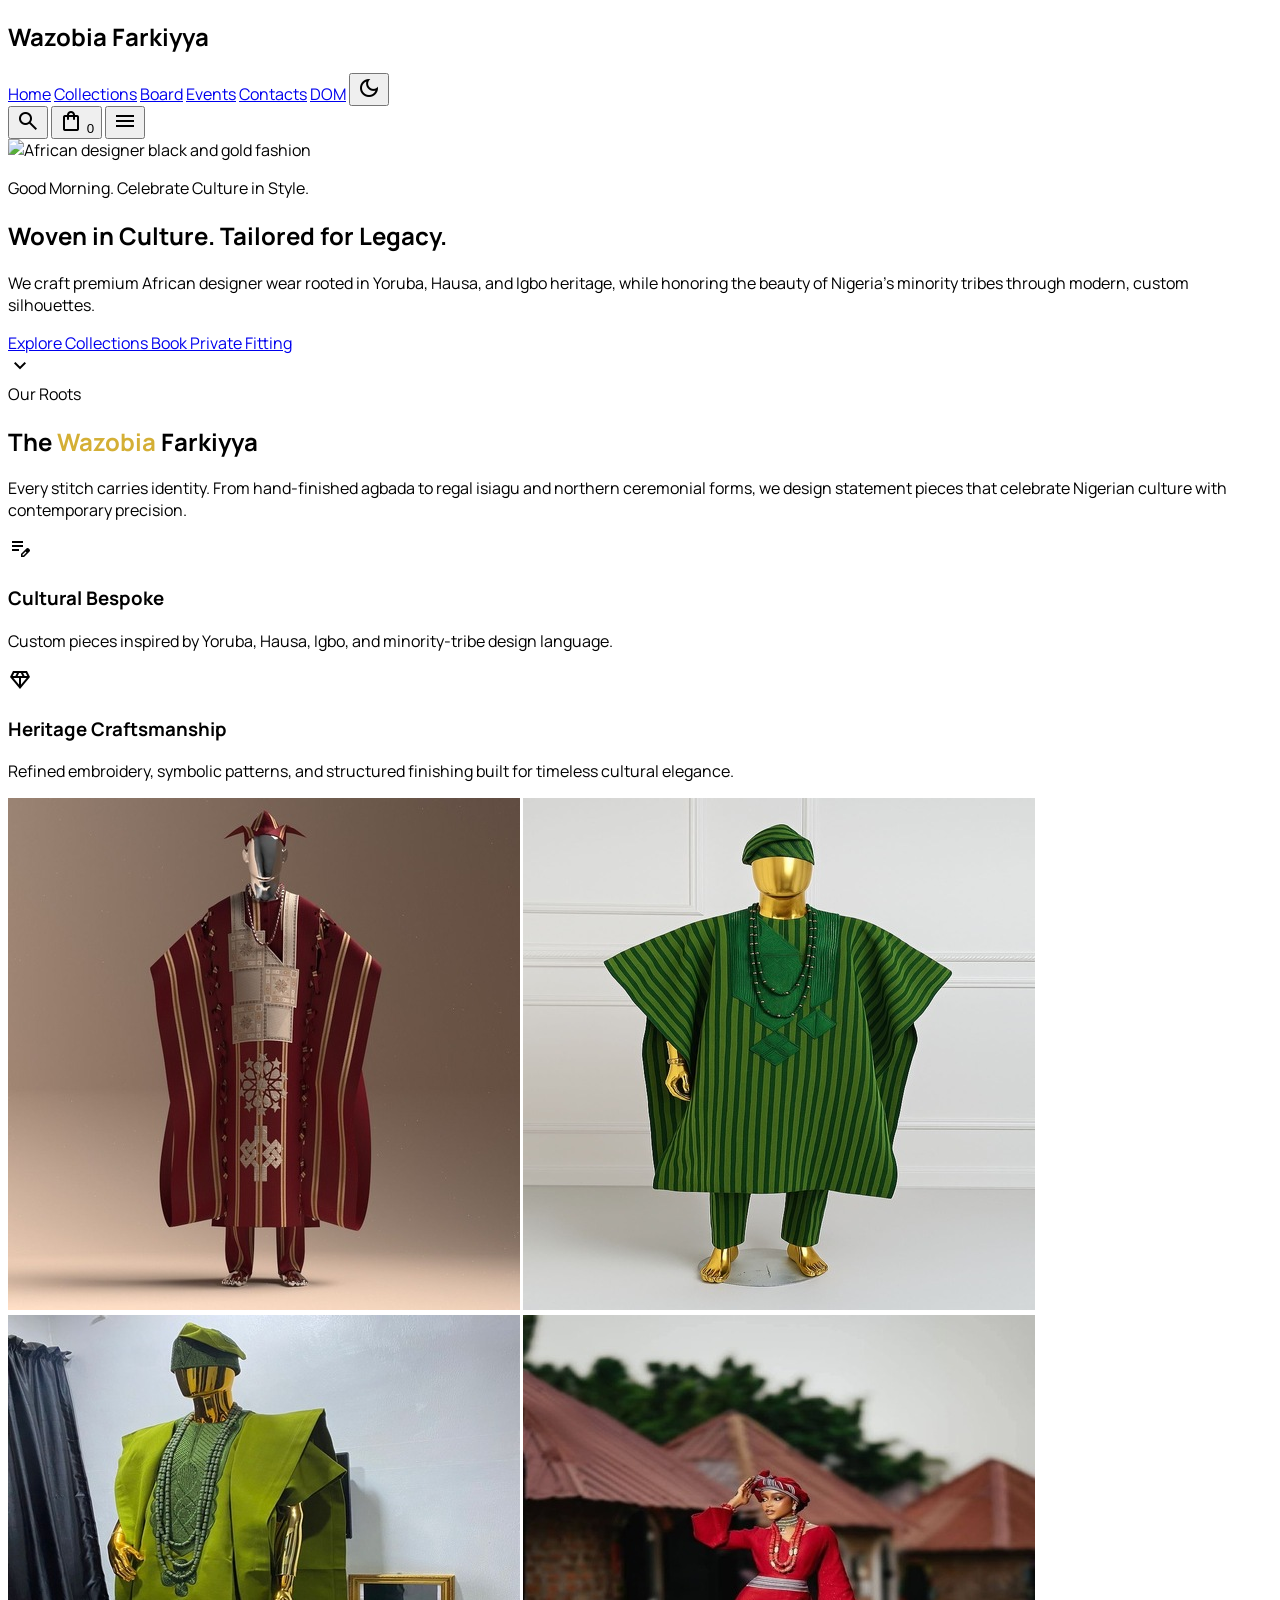
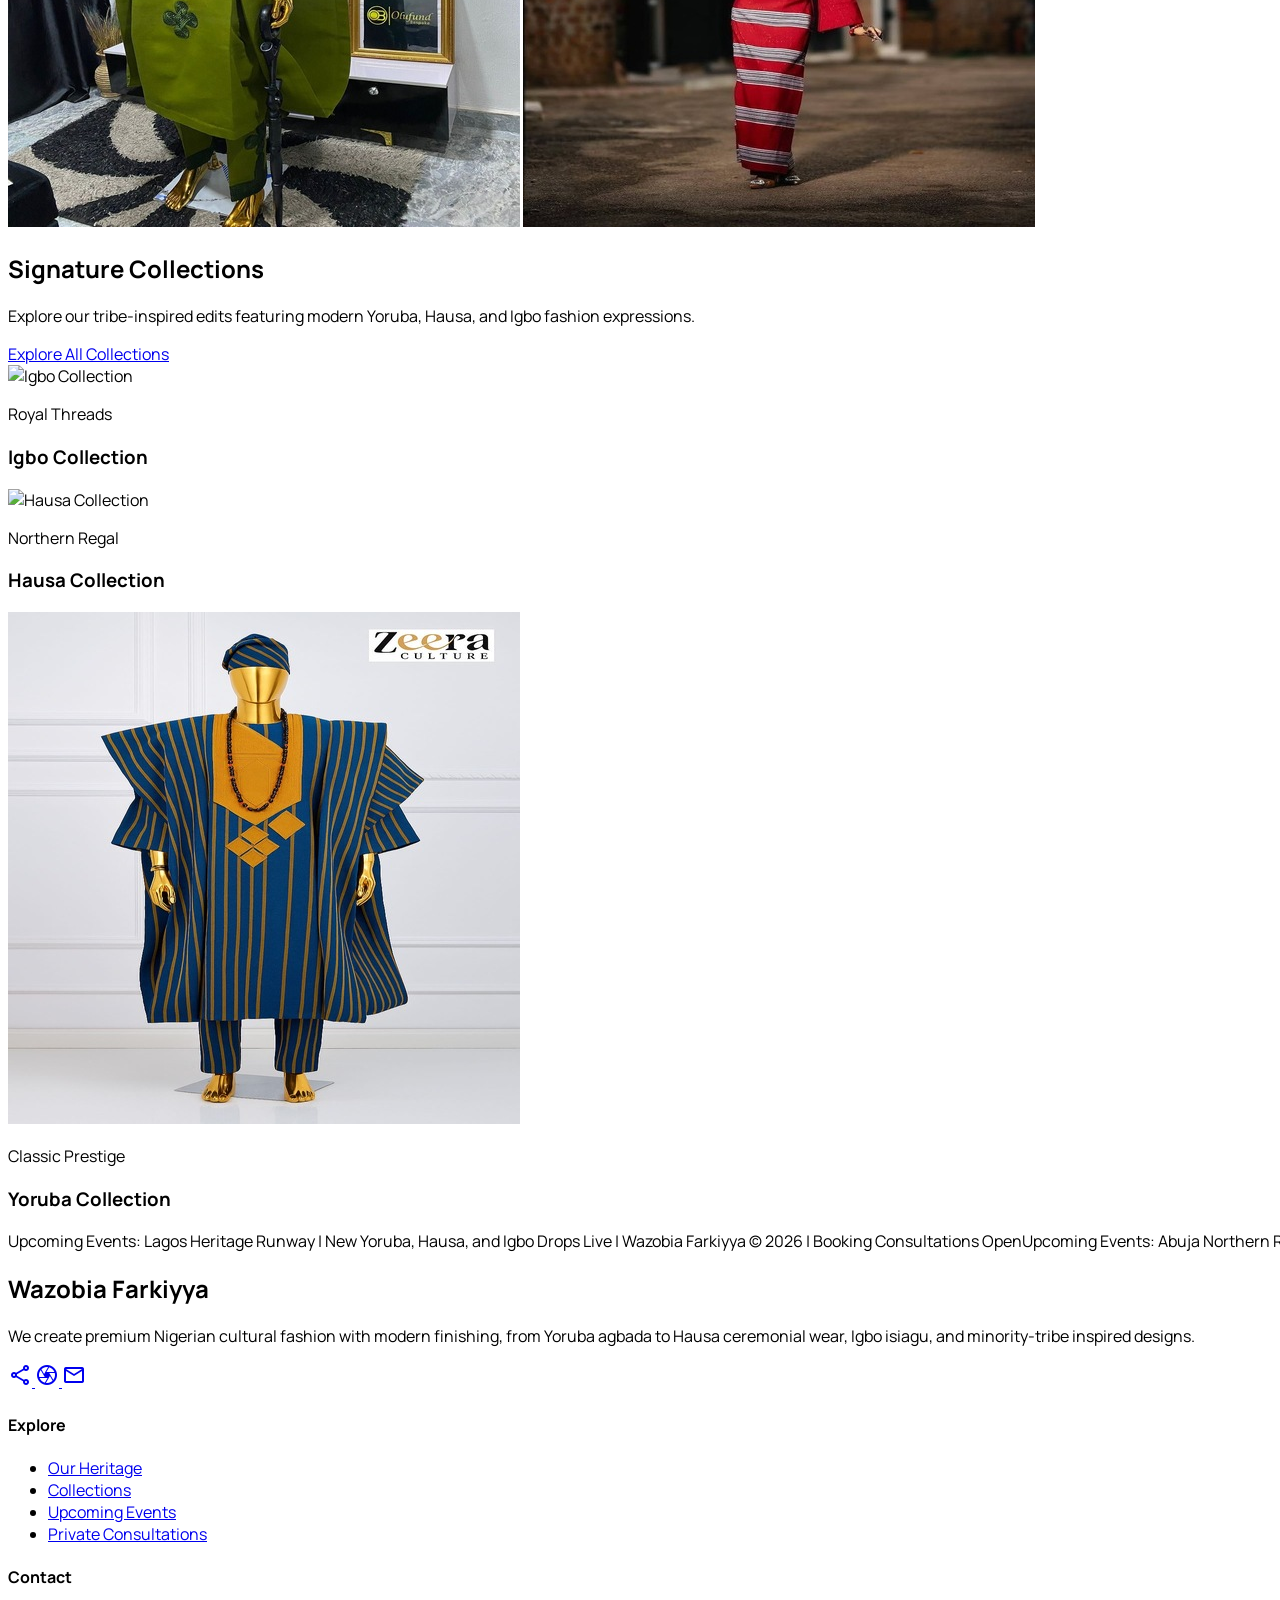
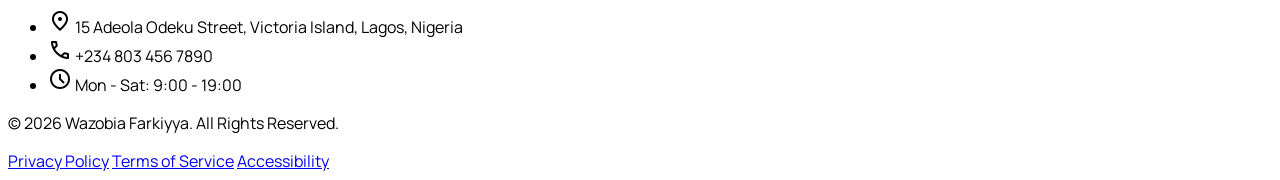
==== commit 781d7ec2: "updated 1st-03-2026" ====
--- a/index.html
+++ b/index.html
@@ -3,10 +3,10 @@
 
     <head> 
         <meta charset="utf-8">
-        <meta name="keywords" content="Wazobia Farkiyya, bespoke tailoring, luxury African fashion, custom clothing">
-        <meta name="description" content="Discover Wazobia Farkiyya, where bespoke tailoring meets African elegance. Explore our curated collections of custom-made garments, crafted with precision and passion. Experience the art of personalized fashion with us.">
+        <meta name="keywords" content="Wazobia Farkiyya, Nigerian fashion house, Yoruba attire, Hausa attire, Igbo attire, cultural designer wear">
+        <meta name="description" content="Discover Wazobia Farkiyya, a Nigerian heritage fashion house specializing in Yoruba, Hausa, Igbo, and minority-tribe inspired designer wear.">
         <meta name="viewport" content="width=device-width, initial-scale=1.0">
-        <title>Wazobia Farkiyya - Bespoke Tailoring Redefined</title> 
+        <title>Wazobia Farkiyya - Nigerian Heritage Fashion House</title> 
         <script src="https://cdn.tailwindcss.com?plugins=forms,container-queries"></script>
         <script src="js/tailwind-config.js"></script>
         <script src="js/head.js" defer></script>
@@ -19,47 +19,48 @@
 
             <main class="flex-1">
                 <!-- Hero Section -->
-                <section class="relative min-h-[90vh] flex flex-col items-center justify-center px-6 py-20 overflow-hidden">
-                    <div class="absolute inset-0 z-0 opacity-40">
-                        <div
-                            class="absolute inset-0 bg-gradient-to-b from-background-dark via-transparent to-background-dark">
-                        </div>
-                        <img alt="Bespoke Tailoring Fabric" class="w-full h-full object-cover"
-                            data-alt="Close up of high quality dark charcoal fabric texture"
-                            src="https://lh3.googleusercontent.com/aida-public/[base64]" />
-                    </div>
-                    <div class="relative z-10 max-w-4xl w-full text-center space-y-8">
-                        <div class="space-y-4">
-                            <p class="text-primary text-sm md:text-base uppercase tracking-[0.4em] font-semibold"
-                                id="greeting">
+                <section class="relative min-h-[90vh] flex flex-col items-center justify-center px-6 py-20 overflow-hidden bg-slate-900">
+                    <div class="absolute inset-0 z-0">
+                        <img alt="African designer black and gold fashion" class="w-full h-full object-cover"
+                            data-alt="Black and gold African fashion styling used as hero background"
+                            src="https://images.pexels.com/photos/32709356/pexels-photo-32709356.jpeg?auto=compress&cs=tinysrgb&dpr=2&h=1600&w=1200" />
+                        <div class="absolute inset-0 bg-black/60 dark:bg-black/45"></div>
+                        <div
+                            class="absolute inset-0 bg-gradient-to-b from-black/75 via-black/35 to-black/80 dark:from-background-dark/85 dark:via-background-dark/35 dark:to-background-dark/85">
+                        </div>
+                    </div>
+                    <div class="relative z-10 max-w-4xl w-full text-center space-y-8">
+                        <div class="space-y-4">
+                            <p class="text-primary text-sm md:text-base uppercase tracking-[0.4em] font-semibold"
+                                id="greeting">
                                 <!-- JS will populate this -->
                                 Welcome
                             </p>
-                            <h1 class="text-5xl md:text-8xl font-black leading-[1.1] tracking-tighter text-slate-100">
-                                Experience the Art of <span class="text-primary">Bespoke</span> Tailoring.
-                            </h1>
-                        </div>
-                        <p class="text-lg md:text-xl text-slate-300 font-light max-w-2xl mx-auto leading-relaxed">
-                            Wazobia Farkiyya represents the intersection of modern design and traditional craftsmanship. Our
-                            atelier focuses on precision, high-end materials, and the timeless elegance of bespoke fashion.
-                        </p>
+                            <h1 class="text-5xl md:text-8xl font-black leading-[1.1] tracking-tighter text-white">
+                                Woven in Culture. Tailored for <span class="text-primary">Legacy</span>.
+                            </h1>
+                        </div>
+                        <p class="text-lg md:text-xl text-slate-100 dark:text-slate-300 font-light max-w-2xl mx-auto leading-relaxed">
+                            We craft premium African designer wear rooted in Yoruba, Hausa, and Igbo heritage, while honoring
+                            the beauty of Nigeria's minority tribes through modern, custom silhouettes.
+                        </p>
                         <div class="pt-10 flex flex-col sm:flex-row gap-4 justify-center">
                             
-                         <a href="product_showcase.html"
-                          class="px-10 py-4 bg-primary text-background-dark text-sm font-bold uppercase tracking-widest rounded hover:bg-white transition-all duration-300">
-                                Product Showcase
-                        </a>
+                         <a href="product_showcase.html"
+                          class="px-10 py-4 bg-primary text-background-dark text-sm font-bold uppercase tracking-widest rounded hover:bg-white transition-all duration-300">
+                                Explore Collections
+                        </a>
 
-                            <a href="inquiries.html"
-                                class="px-10 py-4 border border-slate-500 text-slate-100 text-sm font-bold uppercase tracking-widest rounded hover:bg-white hover:text-background-dark transition-all duration-300">
-                                Discuss Style
-                            </a>
-                        </div>
-                    </div>
-                    <div class="absolute bottom-10 left-1/2 -translate-x-1/2 animate-bounce opacity-50">
-                        <span class="material-symbols-outlined text-3xl">expand_more</span>
-                    </div>
-                </section>
+                            <a href="inquiries.html"
+                                class="px-10 py-4 border border-slate-200/70 dark:border-slate-500 text-white text-sm font-bold uppercase tracking-widest rounded hover:bg-white hover:text-background-dark transition-all duration-300">
+                                Book Private Fitting
+                            </a>
+                        </div>
+                    </div>
+                    <div class="absolute bottom-10 left-1/2 -translate-x-1/2 animate-bounce opacity-50">
+                        <span class="material-symbols-outlined text-3xl text-white/80">expand_more</span>
+                    </div>
+                </section>
 
                 <!-- Heritage Section -->
                 <section class="py-24 px-6 bg-slate-50 dark:bg-zinc-900/50">
@@ -67,53 +68,53 @@
                         <div class="grid grid-cols-1 lg:grid-cols-2 gap-16 items-center">
                             <div class="space-y-8">
                                 <div class="space-y-2">
-                                    <span class="text-primary text-xs font-bold uppercase tracking-[0.3em]">Our
-                                        Heritage</span>
+                                    <span class="text-primary text-xs font-bold uppercase tracking-[0.3em]">Our
+                                        Roots</span>
                                     <h2 class="text-4xl md:text-5xl font-bold tracking-tight">The <span class="brand-color">Wazobia</span> Farkiyya</h2>
                                 </div>
-                                <p class="text-lg text-slate-600 dark:text-slate-400 leading-relaxed font-light">
-                                    Every stitch tells a story of dedication and excellence. Founded on the principle that
-                                    clothing is a personal sanctuary, Wazobia Farkiyya sources the globe for the most exquisite
-                                    fibers, from Mongolian cashmere to Italian silk.
-                                </p>
+                                <p class="text-lg text-slate-600 dark:text-slate-400 leading-relaxed font-light">
+                                    Every stitch carries identity. From hand-finished agbada to regal isiagu and northern
+                                    ceremonial forms, we design statement pieces that celebrate Nigerian culture with
+                                    contemporary precision.
+                                </p>
                                 <div class="grid grid-cols-1 sm:grid-cols-2 gap-6 pt-6">
                                     <div
                                         class="p-6 border border-primary/20 bg-background-light dark:bg-background-dark rounded-xl space-y-3">
                                         <span class="material-symbols-outlined text-primary text-3xl">edit_note</span>
-                                        <h3 class="font-bold text-lg">Bespoke Design</h3>
-                                        <p class="text-sm text-slate-500">Tailored specifically to your unique silhouette
-                                            and style preferences.</p>
+                                        <h3 class="font-bold text-lg">Cultural Bespoke</h3>
+                                        <p class="text-sm text-slate-500">Custom pieces inspired by Yoruba, Hausa, Igbo,
+                                            and minority-tribe design language.</p>
                                     </div>
                                     <div
                                         class="p-6 border border-primary/20 bg-background-light dark:bg-background-dark rounded-xl space-y-3">
                                         <span class="material-symbols-outlined text-primary text-3xl">diamond</span>
-                                        <h3 class="font-bold text-lg">Premium Materials</h3>
-                                        <p class="text-sm text-slate-500">Sourcing the finest silks, wools, and leathers
-                                            from around the globe.</p>
+                                        <h3 class="font-bold text-lg">Heritage Craftsmanship</h3>
+                                        <p class="text-sm text-slate-500">Refined embroidery, symbolic patterns, and
+                                            structured finishing built for timeless cultural elegance.</p>
                                     </div>
                                 </div>
                             </div>
                             <div class="grid grid-cols-2 gap-4">
                                 <div class="space-y-4 pt-12">
-                                    <img alt="Tailoring details"
-                                        class="rounded-lg shadow-2xl grayscale hover:grayscale-0 transition-all duration-700"
-                                        data-alt="Detailed shot of tailor measuring premium fabric"
-                                        src="https://lh3.googleusercontent.com/aida-public/[base64]" />
-                                    <img alt="Finished garment"
-                                        class="rounded-lg shadow-2xl grayscale hover:grayscale-0 transition-all duration-700"
-                                        data-alt="Elegant suit jacket hanging in a minimal studio"
-                                        src="https://lh3.googleusercontent.com/aida-public/[base64]" />
-                                </div>
-                                <div class="space-y-4">
-                                    <img alt="Modern workshop"
-                                        class="rounded-lg shadow-2xl grayscale hover:grayscale-0 transition-all duration-700"
-                                        data-alt="Interior of a modern luxury fashion atelier"
-                                        src="https://lh3.googleusercontent.com/aida-public/[base64]" />
-                                    <img alt="Accessories"
-                                        class="rounded-lg shadow-2xl grayscale hover:grayscale-0 transition-all duration-700"
-                                        data-alt="Close up of high-end fashion accessories and leather"
-                                        src="https://lh3.googleusercontent.com/aida-public/[base64]" />
-                                </div>
+                                    <img alt="Igbo ceremonial attire on mannequin"
+                                        class="rounded-lg shadow-2xl grayscale hover:grayscale-0 transition-all duration-700"
+                                        data-alt="Igbo-inspired ceremonial outfit displayed on a mannequin"
+                                        src="img/IMG_7873.jpeg" />
+                                    <img alt="Yoruba agbada attire on mannequin"
+                                        class="rounded-lg shadow-2xl grayscale hover:grayscale-0 transition-all duration-700"
+                                        data-alt="Yoruba agbada style in striped textile presented on a mannequin"
+                                        src="img/IMG_7871.jpeg" />
+                                </div>
+                                <div class="space-y-4">
+                                    <img alt="Hausa formal attire on mannequin"
+                                        class="rounded-lg shadow-2xl grayscale hover:grayscale-0 transition-all duration-700"
+                                        data-alt="Hausa-inspired regal outfit presented on a mannequin"
+                                        src="img/IMG_7870.jpeg" />
+                                    <img alt="Minority tribe-inspired textile attire"
+                                        class="rounded-lg shadow-2xl grayscale hover:grayscale-0 transition-all duration-700"
+                                        data-alt="Minority tribe-inspired ceremonial fashion with red striped textile"
+                                        src="img/IMG_7879.jpeg" />
+                                </div>
                             </div>
                         </div>
                     </div>
@@ -124,55 +125,55 @@
                     <div class="max-w-7xl mx-auto space-y-12">
                         <div class="flex flex-col md:flex-row md:items-end justify-between gap-6">
                             <div class="space-y-4">
-                                <h2 class="text-4xl font-bold tracking-tight uppercase">Seasonal Collections</h2>
-                                <p class="text-slate-500 max-w-md">Explore our curated selection of ready-to-wear essentials
-                                    and seasonal highlights.</p>
+                                <h2 class="text-4xl font-bold tracking-tight uppercase">Signature Collections</h2>
+                                <p class="text-slate-500 max-w-md">Explore our tribe-inspired edits featuring modern Yoruba,
+                                    Hausa, and Igbo fashion expressions.</p>
                             </div>
-                            <a class="text-primary text-sm font-bold tracking-widest uppercase border-b border-primary/30 pb-1 hover:border-primary transition-all"
-                                href="#">View All Collections</a>
+                            <a class="text-primary text-sm font-bold tracking-widest uppercase border-b border-primary/30 pb-1 hover:border-primary transition-all"
+                                href="#">Explore All Collections</a>
                         </div>
                         <div class="grid grid-cols-1 md:grid-cols-3 gap-8">
-                            <div class="group relative aspect-[3/4] overflow-hidden rounded-xl">
-                                <img alt="Winter Collection"
-                                    class="absolute inset-0 w-full h-full object-cover transition-transform duration-700 group-hover:scale-110"
-                                    data-alt="Male model in premium charcoal winter overcoat"
-                                    src="https://lh3.googleusercontent.com/aida-public/[base64]" />
-                                <div
-                                    class="absolute inset-0 bg-gradient-to-t from-background-dark via-transparent to-transparent opacity-80">
-                                </div>
-                                <div class="absolute bottom-8 left-8">
-                                    <p class="text-xs uppercase tracking-widest text-primary font-bold mb-2">Limited Edition
-                                    </p>
-                                    <h3 class="text-2xl font-bold text-white">Winter Gala</h3>
-                                </div>
-                            </div>
-                            <div class="group relative aspect-[3/4] overflow-hidden rounded-xl">
-                                <img alt="Evening Wear"
-                                    class="absolute inset-0 w-full h-full object-cover transition-transform duration-700 group-hover:scale-110"
-                                    data-alt="Evening dress made of silk hanging against a dark wall"
-                                    src="https://lh3.googleusercontent.com/aida-public/[base64]" />
-                                <div
-                                    class="absolute inset-0 bg-gradient-to-t from-background-dark via-transparent to-transparent opacity-80">
-                                </div>
-                                <div class="absolute bottom-8 left-8">
-                                    <p class="text-xs uppercase tracking-widest text-primary font-bold mb-2">Heritage</p>
-                                    <h3 class="text-2xl font-bold text-white">Evening Wear</h3>
-                                </div>
-                            </div>
-                            <div class="group relative aspect-[3/4] overflow-hidden rounded-xl">
-                                <img alt="Accessories"
-                                    class="absolute inset-0 w-full h-full object-cover transition-transform duration-700 group-hover:scale-110"
-                                    data-alt="Assortment of luxury leather goods and accessories"
-                                    src="https://lh3.googleusercontent.com/aida-public/[base64]" />
-                                <div
-                                    class="absolute inset-0 bg-gradient-to-t from-background-dark via-transparent to-transparent opacity-80">
-                                </div>
-                                <div class="absolute bottom-8 left-8">
-                                    <p class="text-xs uppercase tracking-widest text-primary font-bold mb-2">Craftsmanship
-                                    </p>
-                                    <h3 class="text-2xl font-bold text-white">Fine Accessories</h3>
-                                </div>
-                            </div>
+                            <div class="group relative aspect-[3/4] overflow-hidden rounded-xl">
+                                <img alt="Igbo Collection"
+                                    class="absolute inset-0 w-full h-full object-cover transition-transform duration-700 group-hover:scale-110"
+                                    data-alt="Igbo Isiagu chieftaincy attire"
+                                    src="https://upload.wikimedia.org/wikipedia/commons/e/ed/Ancient_isiagu_Chieftaincy_Wear.jpg" />
+                                <div
+                                    class="absolute inset-0 bg-gradient-to-t from-background-dark via-transparent to-transparent opacity-80">
+                                </div>
+                                <div class="absolute bottom-8 left-8">
+                                    <p class="text-xs uppercase tracking-widest text-primary font-bold mb-2">Royal Threads
+                                    </p>
+                                    <h3 class="text-2xl font-bold text-white">Igbo Collection</h3>
+                                </div>
+                            </div>
+                            <div class="group relative aspect-[3/4] overflow-hidden rounded-xl">
+                                <img alt="Hausa Collection"
+                                    class="absolute inset-0 w-full h-full object-cover transition-transform duration-700 group-hover:scale-110"
+                                    data-alt="Hausa Babban Riga attire design"
+                                    src="https://upload.wikimedia.org/wikipedia/commons/7/7e/Hausa_Babban_Riga_design.jpg" />
+                                <div
+                                    class="absolute inset-0 bg-gradient-to-t from-background-dark via-transparent to-transparent opacity-80">
+                                </div>
+                                <div class="absolute bottom-8 left-8">
+                                    <p class="text-xs uppercase tracking-widest text-primary font-bold mb-2">Northern Regal</p>
+                                    <h3 class="text-2xl font-bold text-white">Hausa Collection</h3>
+                                </div>
+                            </div>
+                            <div class="group relative aspect-[3/4] overflow-hidden rounded-xl">
+                                <img alt="Yoruba Collection"
+                                    class="absolute inset-0 w-full h-full object-cover transition-transform duration-700 group-hover:scale-110"
+                                    data-alt="Yoruba agbada-inspired fashion on a mannequin without a visible face"
+                                    src="img/IMG_7872.jpeg" />
+                                <div
+                                    class="absolute inset-0 bg-gradient-to-t from-background-dark via-transparent to-transparent opacity-80">
+                                </div>
+                                <div class="absolute bottom-8 left-8">
+                                    <p class="text-xs uppercase tracking-widest text-primary font-bold mb-2">Classic Prestige
+                                    </p>
+                                    <h3 class="text-2xl font-bold text-white">Yoruba Collection</h3>
+                                </div>
+                            </div>
                         </div>
                     </div>
                 </section>
@@ -185,4 +186,4 @@
 
 </body>
 
-</html>+</html>
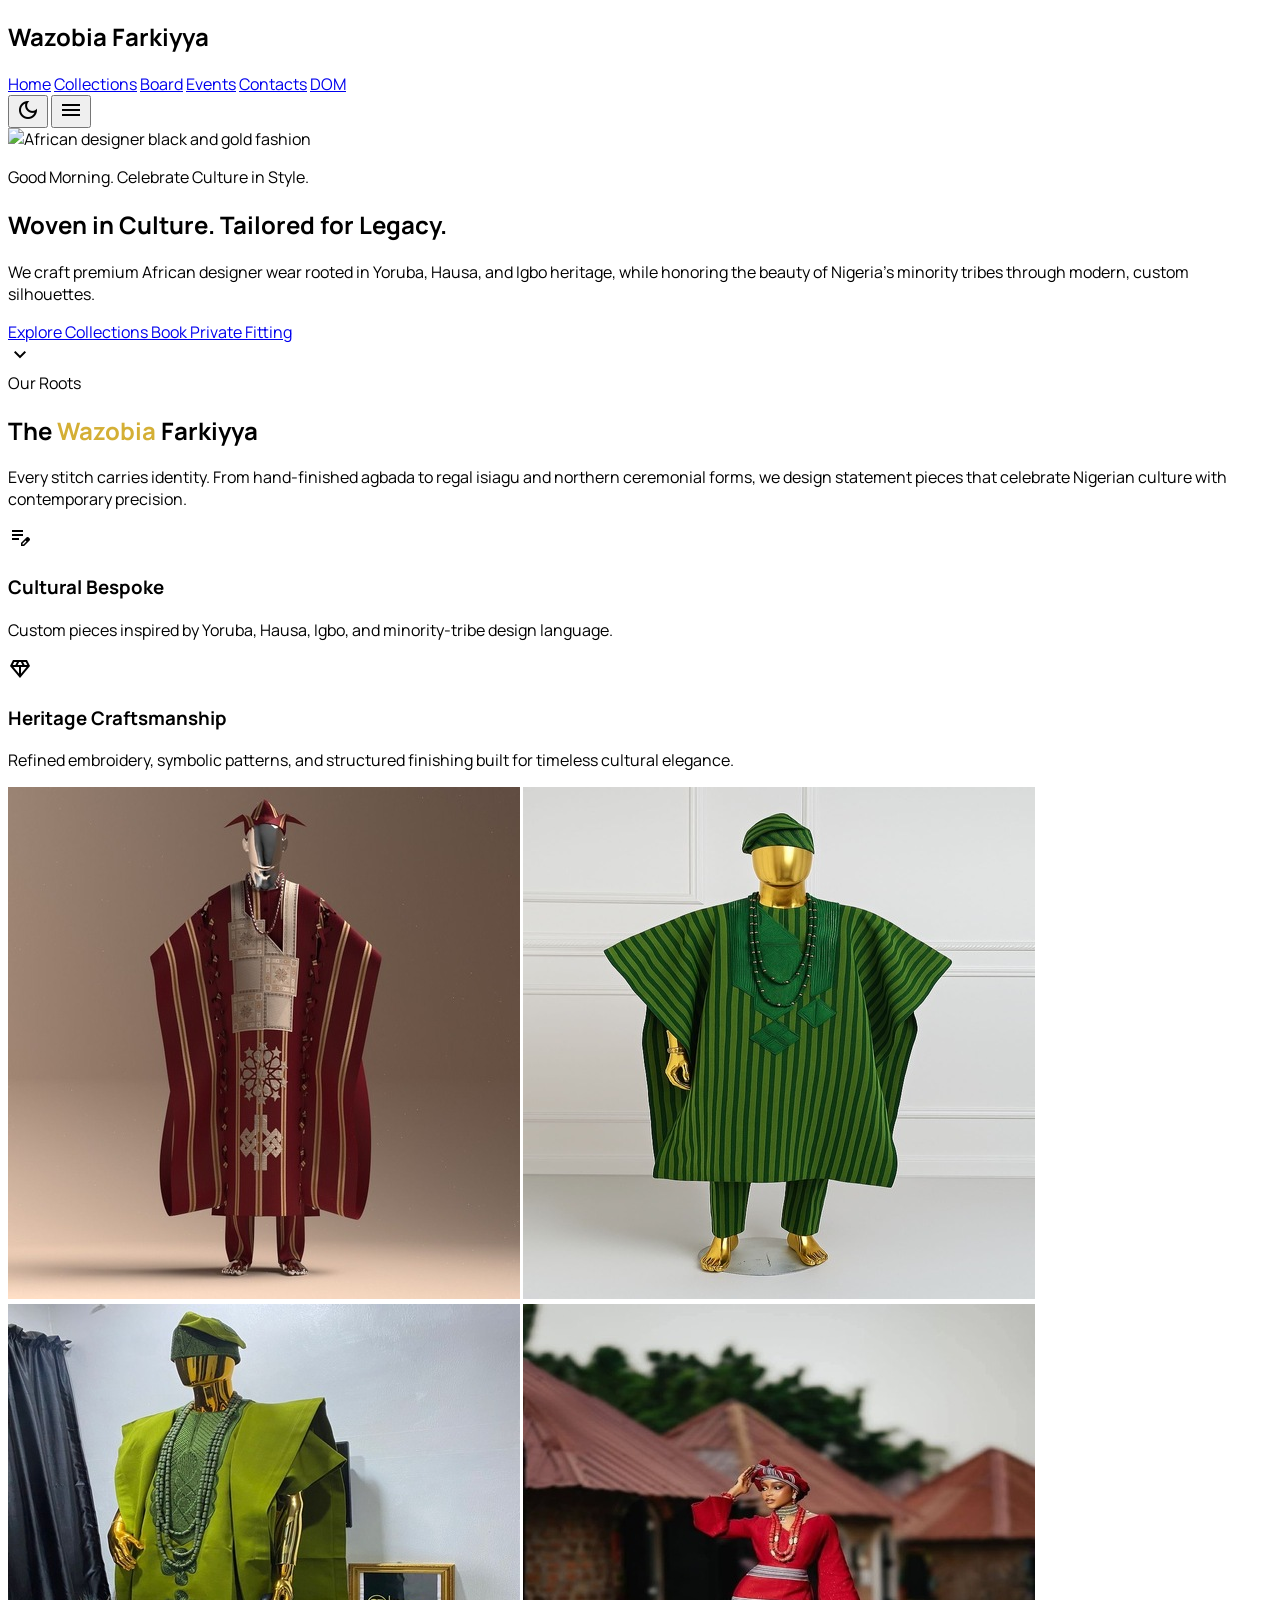
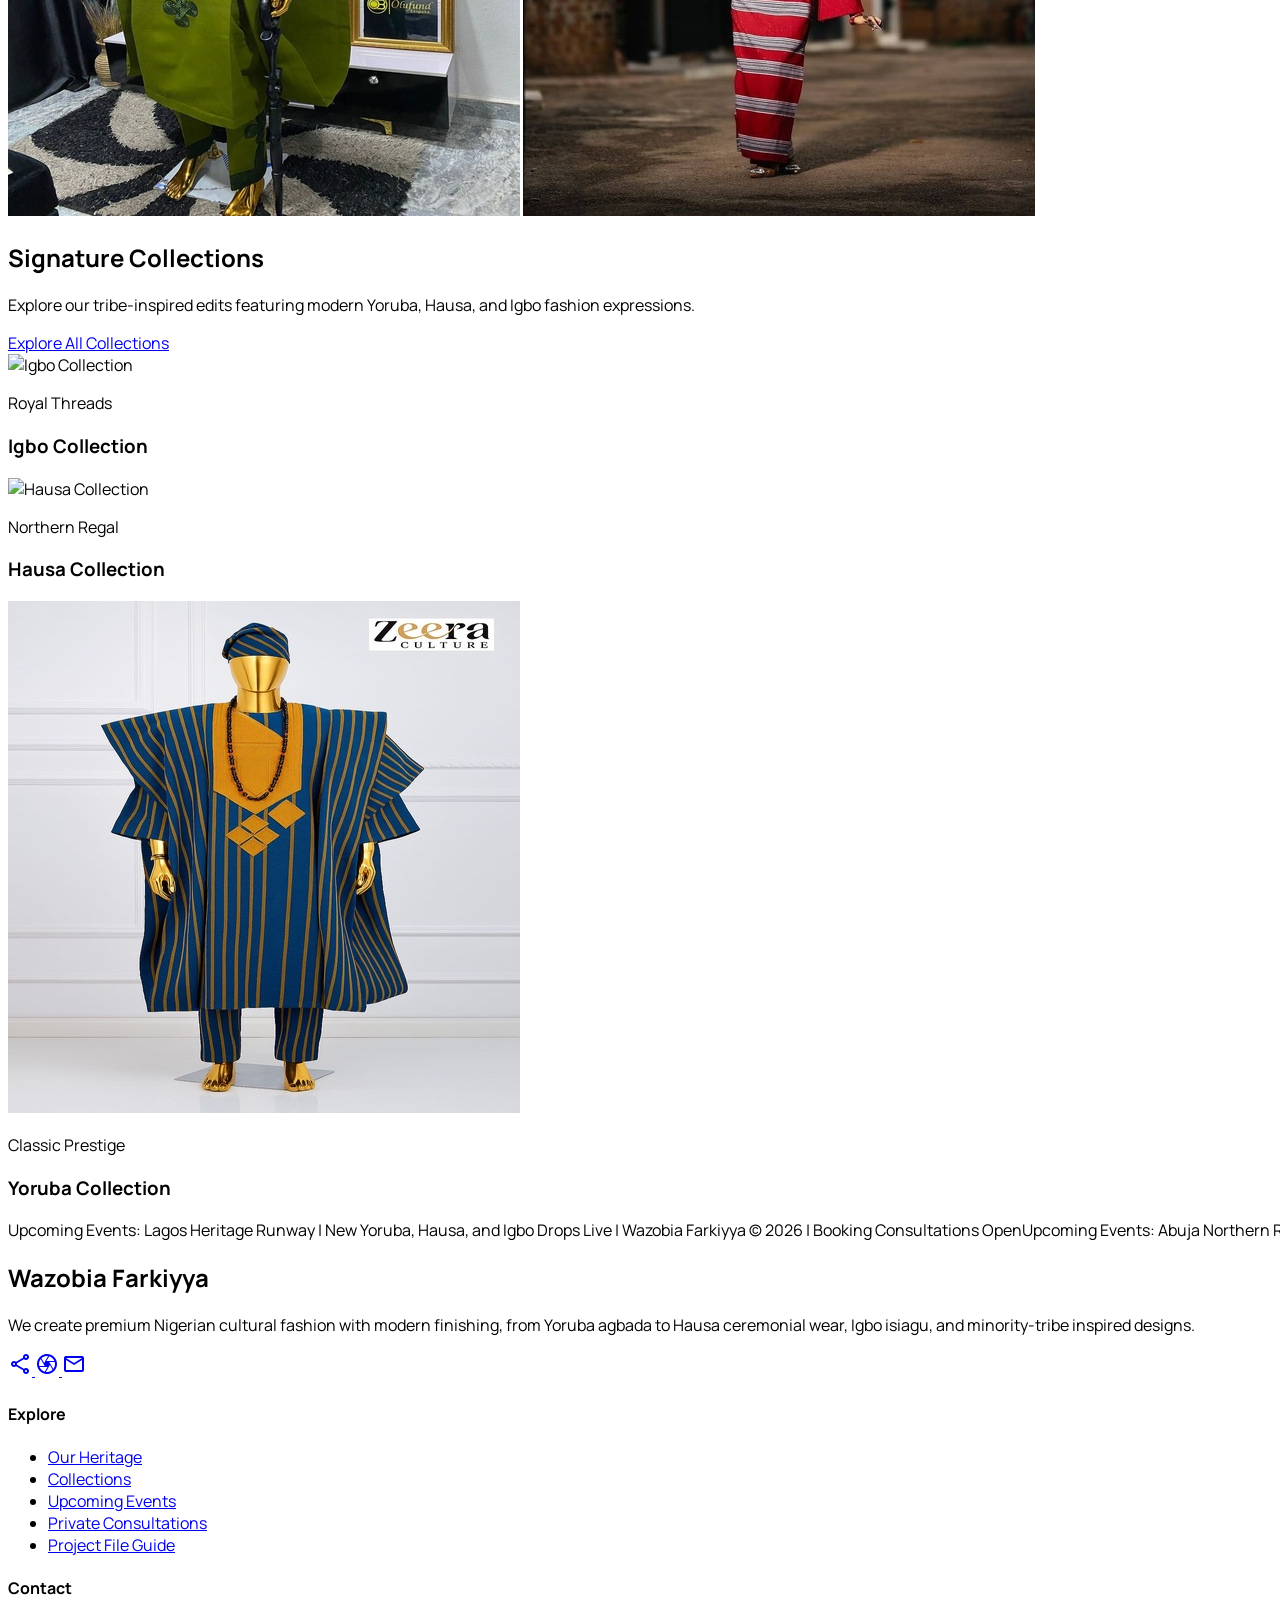
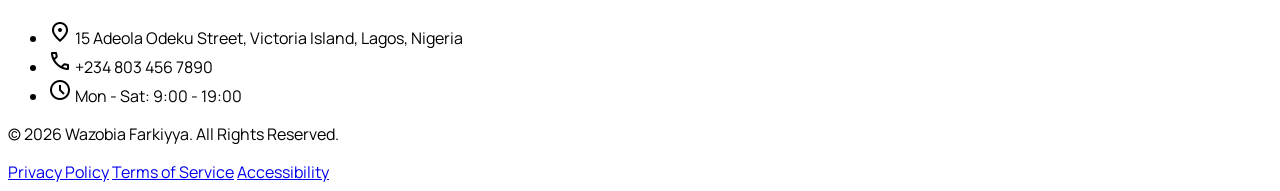
==== commit af525fc8: "another update" ====
--- a/index.html
+++ b/index.html
@@ -1,24 +1,24 @@
-<!DOCTYPE html>
-<html class="dark" lang="en">
-
-    <head> 
-        <meta charset="utf-8">
+<!DOCTYPE html>
+<html class="dark" lang="en">
+
+    <head> 
+        <meta charset="utf-8">
         <meta name="keywords" content="Wazobia Farkiyya, Nigerian fashion house, Yoruba attire, Hausa attire, Igbo attire, cultural designer wear">
         <meta name="description" content="Discover Wazobia Farkiyya, a Nigerian heritage fashion house specializing in Yoruba, Hausa, Igbo, and minority-tribe inspired designer wear.">
-        <meta name="viewport" content="width=device-width, initial-scale=1.0">
+        <meta name="viewport" content="width=device-width, initial-scale=1.0">
         <title>Wazobia Farkiyya - Nigerian Heritage Fashion House</title> 
-        <script src="https://cdn.tailwindcss.com?plugins=forms,container-queries"></script>
-        <script src="js/tailwind-config.js"></script>
-        <script src="js/head.js" defer></script>
-    </head>
-
-<body  class="bg-background-light dark:bg-background-dark font-display text-slate-900 dark:text-slate-100 selection:bg-primary/30 selection:text-primary">
-    <div class="relative flex h-auto min-h-screen w-full flex-col overflow-x-hidden">
-
-        <section id="header"></section>
-
-            <main class="flex-1">
-                <!-- Hero Section -->
+        <script src="https://cdn.tailwindcss.com?plugins=forms,container-queries"></script>
+        <script src="js/tailwind-config.js"></script>
+        <script src="js/head.js" defer></script>
+    </head>
+
+<body  class="bg-background-light dark:bg-background-dark font-display text-slate-900 dark:text-slate-100 selection:bg-primary/30 selection:text-primary">
+    <div class="relative flex h-auto min-h-screen w-full flex-col overflow-x-hidden">
+
+        <section id="header"></section>
+
+            <main class="flex-1">
+                <!-- Hero Section -->
                 <section class="relative min-h-[90vh] flex flex-col items-center justify-center px-6 py-20 overflow-hidden bg-slate-900">
                     <div class="absolute inset-0 z-0">
                         <img alt="African designer black and gold fashion" class="w-full h-full object-cover"
@@ -33,9 +33,9 @@
                         <div class="space-y-4">
                             <p class="text-primary text-sm md:text-base uppercase tracking-[0.4em] font-semibold"
                                 id="greeting">
-                                <!-- JS will populate this -->
-                                Welcome
-                            </p>
+                                <!-- JS will populate this -->
+                                Welcome
+                            </p>
                             <h1 class="text-5xl md:text-8xl font-black leading-[1.1] tracking-tighter text-white">
                                 Woven in Culture. Tailored for <span class="text-primary">Legacy</span>.
                             </h1>
@@ -44,14 +44,14 @@
                             We craft premium African designer wear rooted in Yoruba, Hausa, and Igbo heritage, while honoring
                             the beauty of Nigeria's minority tribes through modern, custom silhouettes.
                         </p>
-                        <div class="pt-10 flex flex-col sm:flex-row gap-4 justify-center">
-                            
+                        <div class="pt-10 flex flex-col sm:flex-row gap-4 justify-center">
+                            
                          <a href="product_showcase.html"
                           class="px-10 py-4 bg-primary text-background-dark text-sm font-bold uppercase tracking-widest rounded hover:bg-white transition-all duration-300">
                                 Explore Collections
                         </a>
-
-                            <a href="inquiries.html"
+
+                            <a href="contact.html"
                                 class="px-10 py-4 border border-slate-200/70 dark:border-slate-500 text-white text-sm font-bold uppercase tracking-widest rounded hover:bg-white hover:text-background-dark transition-all duration-300">
                                 Book Private Fitting
                             </a>
@@ -61,41 +61,41 @@
                         <span class="material-symbols-outlined text-3xl text-white/80">expand_more</span>
                     </div>
                 </section>
-
-                <!-- Heritage Section -->
-                <section class="py-24 px-6 bg-slate-50 dark:bg-zinc-900/50">
-                    <div class="max-w-7xl mx-auto">
-                        <div class="grid grid-cols-1 lg:grid-cols-2 gap-16 items-center">
-                            <div class="space-y-8">
-                                <div class="space-y-2">
+
+                <!-- Heritage Section -->
+                <section class="py-24 px-6 bg-slate-50 dark:bg-zinc-900/50">
+                    <div class="max-w-7xl mx-auto">
+                        <div class="grid grid-cols-1 lg:grid-cols-2 gap-16 items-center">
+                            <div class="space-y-8">
+                                <div class="space-y-2">
                                     <span class="text-primary text-xs font-bold uppercase tracking-[0.3em]">Our
                                         Roots</span>
-                                    <h2 class="text-4xl md:text-5xl font-bold tracking-tight">The <span class="brand-color">Wazobia</span> Farkiyya</h2>
-                                </div>
+                                    <h2 class="text-4xl md:text-5xl font-bold tracking-tight">The <span class="brand-color">Wazobia</span> Farkiyya</h2>
+                                </div>
                                 <p class="text-lg text-slate-600 dark:text-slate-400 leading-relaxed font-light">
                                     Every stitch carries identity. From hand-finished agbada to regal isiagu and northern
                                     ceremonial forms, we design statement pieces that celebrate Nigerian culture with
                                     contemporary precision.
                                 </p>
-                                <div class="grid grid-cols-1 sm:grid-cols-2 gap-6 pt-6">
-                                    <div
-                                        class="p-6 border border-primary/20 bg-background-light dark:bg-background-dark rounded-xl space-y-3">
-                                        <span class="material-symbols-outlined text-primary text-3xl">edit_note</span>
+                                <div class="grid grid-cols-1 sm:grid-cols-2 gap-6 pt-6">
+                                    <div
+                                        class="p-6 border border-primary/20 bg-background-light dark:bg-background-dark rounded-xl space-y-3">
+                                        <span class="material-symbols-outlined text-primary text-3xl">edit_note</span>
                                         <h3 class="font-bold text-lg">Cultural Bespoke</h3>
                                         <p class="text-sm text-slate-500">Custom pieces inspired by Yoruba, Hausa, Igbo,
                                             and minority-tribe design language.</p>
-                                    </div>
-                                    <div
-                                        class="p-6 border border-primary/20 bg-background-light dark:bg-background-dark rounded-xl space-y-3">
-                                        <span class="material-symbols-outlined text-primary text-3xl">diamond</span>
+                                    </div>
+                                    <div
+                                        class="p-6 border border-primary/20 bg-background-light dark:bg-background-dark rounded-xl space-y-3">
+                                        <span class="material-symbols-outlined text-primary text-3xl">diamond</span>
                                         <h3 class="font-bold text-lg">Heritage Craftsmanship</h3>
                                         <p class="text-sm text-slate-500">Refined embroidery, symbolic patterns, and
                                             structured finishing built for timeless cultural elegance.</p>
-                                    </div>
-                                </div>
-                            </div>
-                            <div class="grid grid-cols-2 gap-4">
-                                <div class="space-y-4 pt-12">
+                                    </div>
+                                </div>
+                            </div>
+                            <div class="grid grid-cols-2 gap-4">
+                                <div class="space-y-4 pt-12">
                                     <img alt="Igbo ceremonial attire on mannequin"
                                         class="rounded-lg shadow-2xl grayscale hover:grayscale-0 transition-all duration-700"
                                         data-alt="Igbo-inspired ceremonial outfit displayed on a mannequin"
@@ -115,24 +115,24 @@
                                         data-alt="Minority tribe-inspired ceremonial fashion with red striped textile"
                                         src="img/IMG_7879.jpeg" />
                                 </div>
-                            </div>
-                        </div>
-                    </div>
-                </section>
-                
-                <!-- Collections Preview -->
-                <section class="py-24 px-6 overflow-hidden">
-                    <div class="max-w-7xl mx-auto space-y-12">
-                        <div class="flex flex-col md:flex-row md:items-end justify-between gap-6">
-                            <div class="space-y-4">
+                            </div>
+                        </div>
+                    </div>
+                </section>
+                
+                <!-- Collections Preview -->
+                <section class="py-24 px-6 overflow-hidden">
+                    <div class="max-w-7xl mx-auto space-y-12">
+                        <div class="flex flex-col md:flex-row md:items-end justify-between gap-6">
+                            <div class="space-y-4">
                                 <h2 class="text-4xl font-bold tracking-tight uppercase">Signature Collections</h2>
                                 <p class="text-slate-500 max-w-md">Explore our tribe-inspired edits featuring modern Yoruba,
                                     Hausa, and Igbo fashion expressions.</p>
-                            </div>
+                            </div>
                             <a class="text-primary text-sm font-bold tracking-widest uppercase border-b border-primary/30 pb-1 hover:border-primary transition-all"
                                 href="#">Explore All Collections</a>
-                        </div>
-                        <div class="grid grid-cols-1 md:grid-cols-3 gap-8">
+                        </div>
+                        <div class="grid grid-cols-1 md:grid-cols-3 gap-8">
                             <div class="group relative aspect-[3/4] overflow-hidden rounded-xl">
                                 <img alt="Igbo Collection"
                                     class="absolute inset-0 w-full h-full object-cover transition-transform duration-700 group-hover:scale-110"
@@ -174,16 +174,16 @@
                                     <h3 class="text-2xl font-bold text-white">Yoruba Collection</h3>
                                 </div>
                             </div>
-                        </div>
-                    </div>
-                </section>
-            </main>
-       
-        <section id="footer"></section>
-        <script src="js/custom.js"></script>
-    </div>
-
-
-</body>
-
+                        </div>
+                    </div>
+                </section>
+            </main>
+       
+        <section id="footer"></section>
+        <script src="js/custom.js"></script>
+    </div>
+
+
+</body>
+
 </html>
